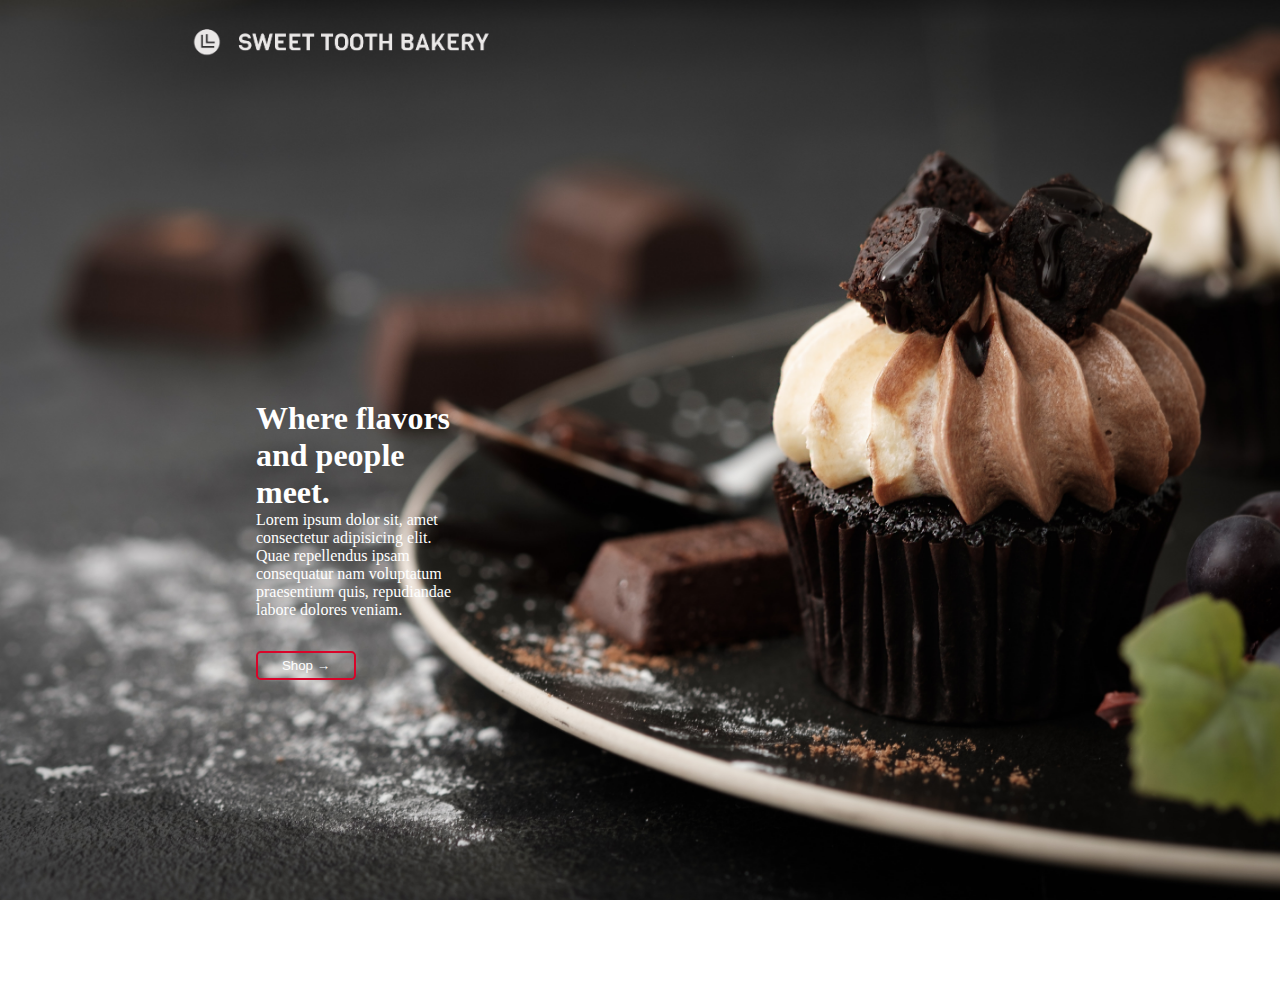
==== index.html @ 8efdd1a6 "init" ====
<!DOCTYPE html>
<html lang="en">
<head>
    <meta charset="UTF-8">
    <meta http-equiv="X-UA-Compatible" content="IE=edge">
    <meta name="viewport" content="width=device-width, initial-scale=1.0">
    <title>Sweet Tooth</title>
    <link href="https://cdn.jsdelivr.net/npm/bootstrap@5.0.1/dist/css/bootstrap.min.css" rel="stylesheet" integrity="sha384-+0n0xVW2eSR5OomGNYDnhzAbDsOXxcvSN1TPprVMTNDbiYZCxYbOOl7+AMvyTG2x" crossorigin="anonymous">
    <link rel="stylesheet" href="style.css">
</head>
<body>
    <div id="hero">
        <nav>
            <div>
                <img id="logo" src="images/logo.png" alt="">
            </div>
        </nav>
        <div id="hero-text">
            <div>
                <h1>Where flavors and people meet.</h1>
                Lorem ipsum dolor sit, amet consectetur adipisicing elit. Quae repellendus ipsam consequatur nam voluptatum praesentium quis, repudiandae labore dolores veniam.
                <button id="shop">Shop &#x02192</button>
            </div>
        </div>
    </div>
</body>
</html>
---- style.css ----
@import url('https://fonts.googleapis.com/css2?family=Poppins:wght@400;500;600;700;800&display=swap');
*{
    margin: 0;
    padding: 0;
    box-sizing: border-box;
}
#hero{
    height: 100vh;
    width: 100%;
    background-image: url("images/hero.jpg");/*Photo by Acharaporn Kamornboonyarush from Pexels*/
    background-size: cover;
}

nav{
    height: 10vh;
    display: flex;
    align-items: center;
}
nav div{
    width: 300px;
    margin-left: 15%;
}

img{
    width: 100%;
    height: 100%;
    object-fit: cover;
}
#shop{
    width: 100px;
    border-radius: .3rem;
    border: none;
    outline: none;
    padding: 5px 5px;
    border: 2px solid #d90429;
    color: #fff;
    background: transparent;
    margin-top: 2rem;
}

#shop:hover{
    background: #d90429; 
}

#hero-text{
    display: flex;
    height: 100%;
    justify-content: flex-start;
    align-items: center;
    color: #fff;
}

#hero-text div{
    width: 200px;
    margin-left: 20%;
}
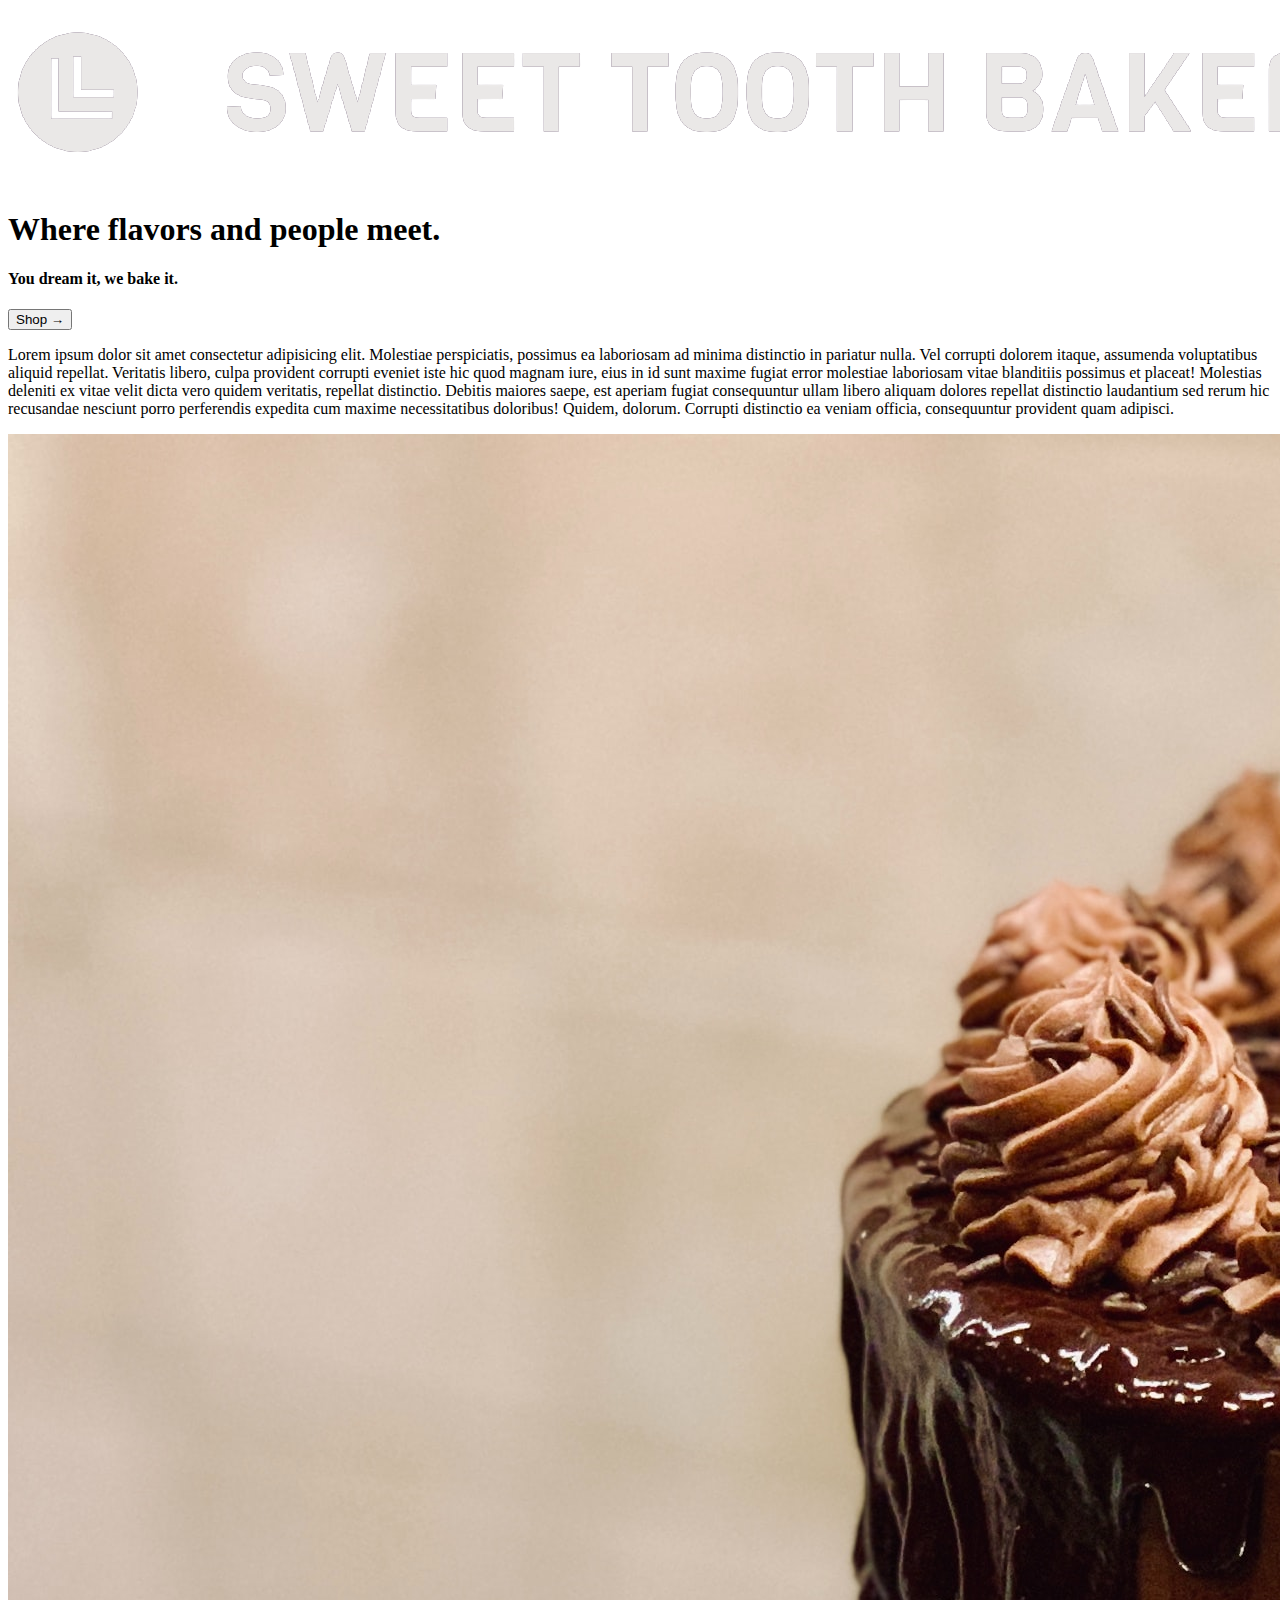
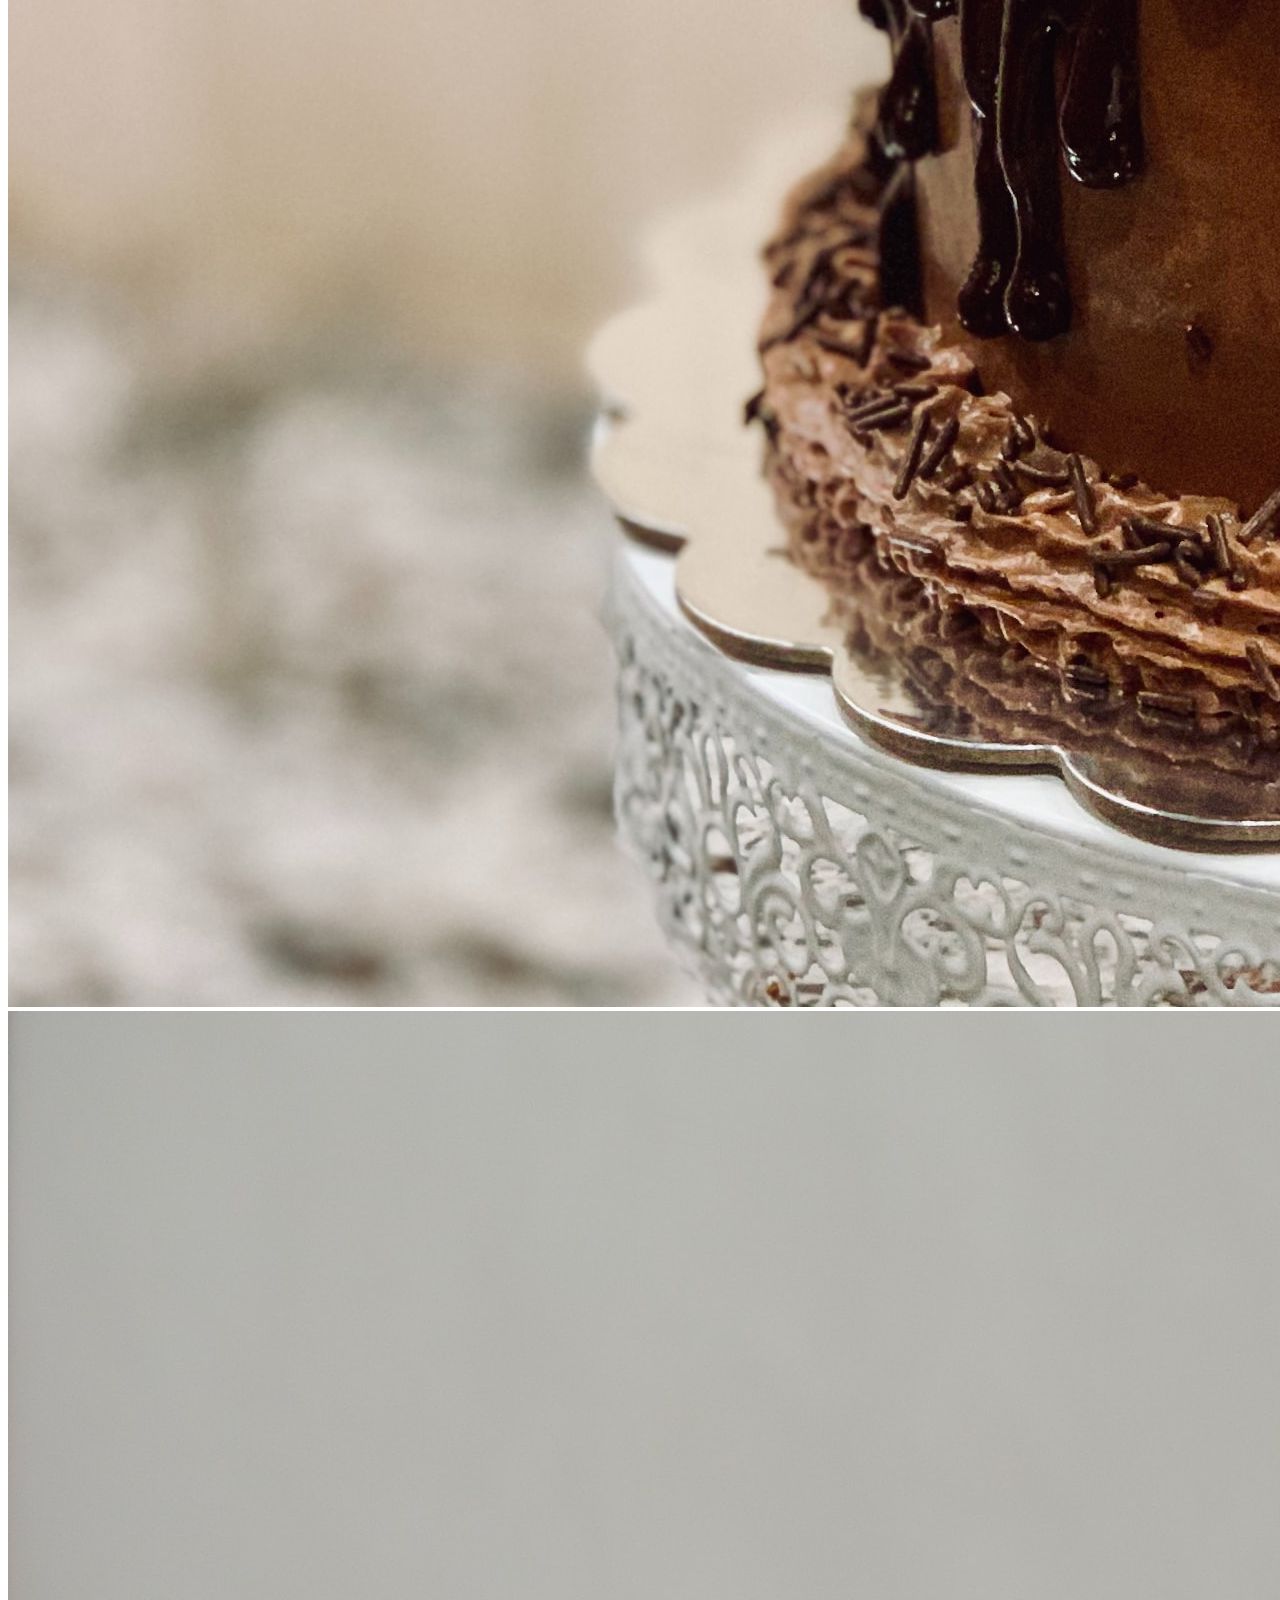
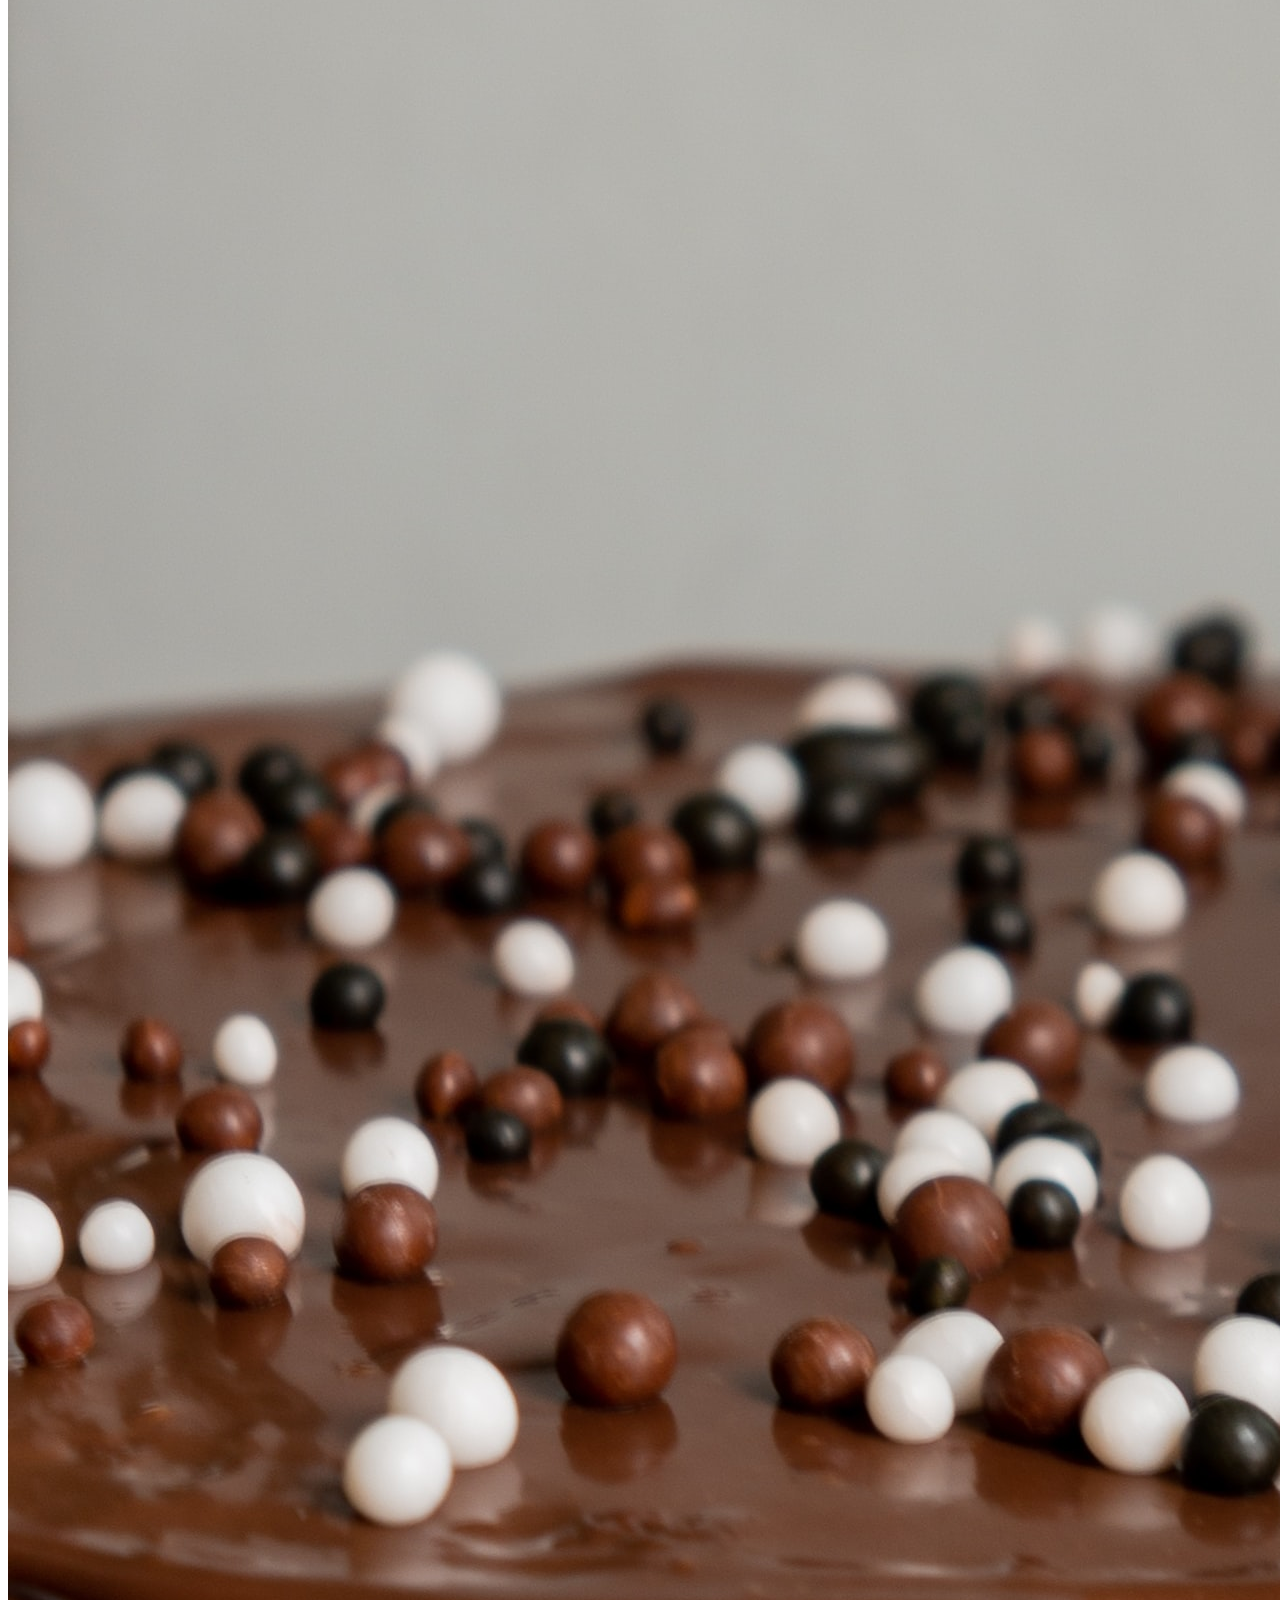
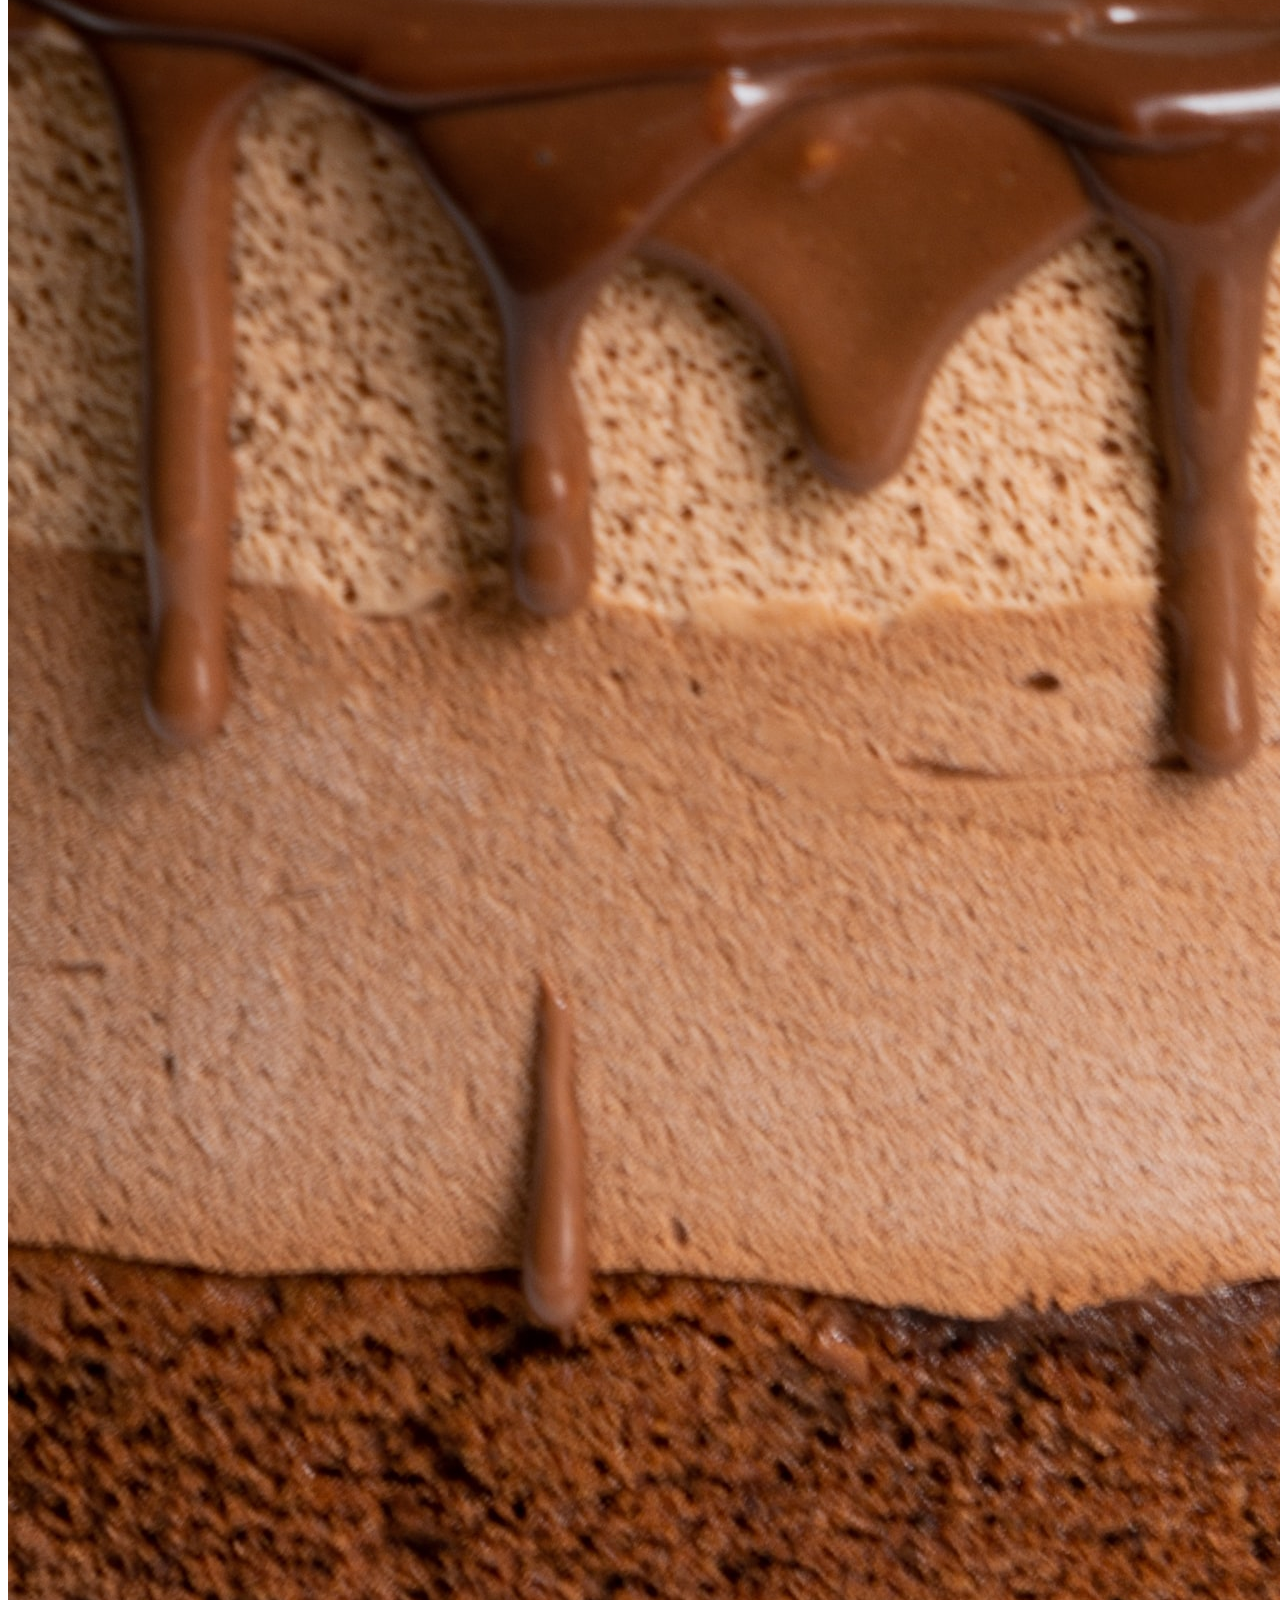
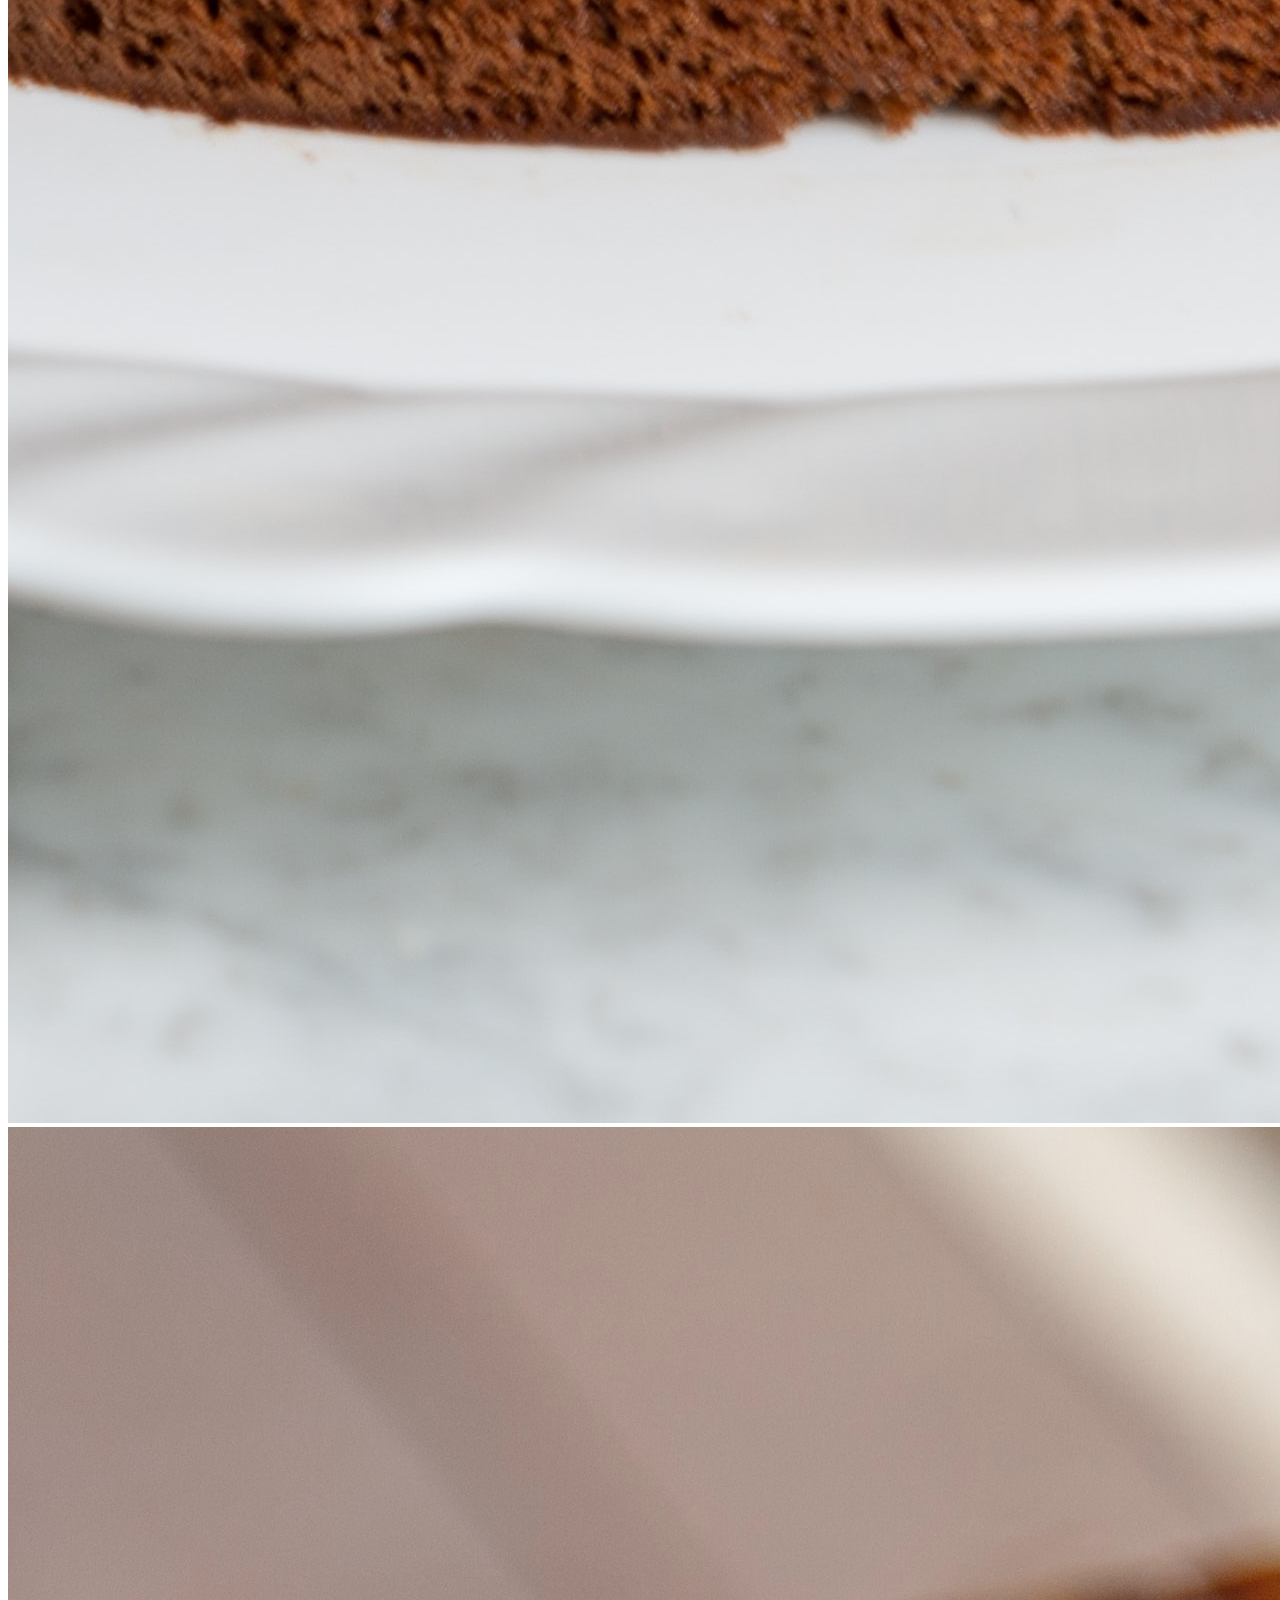
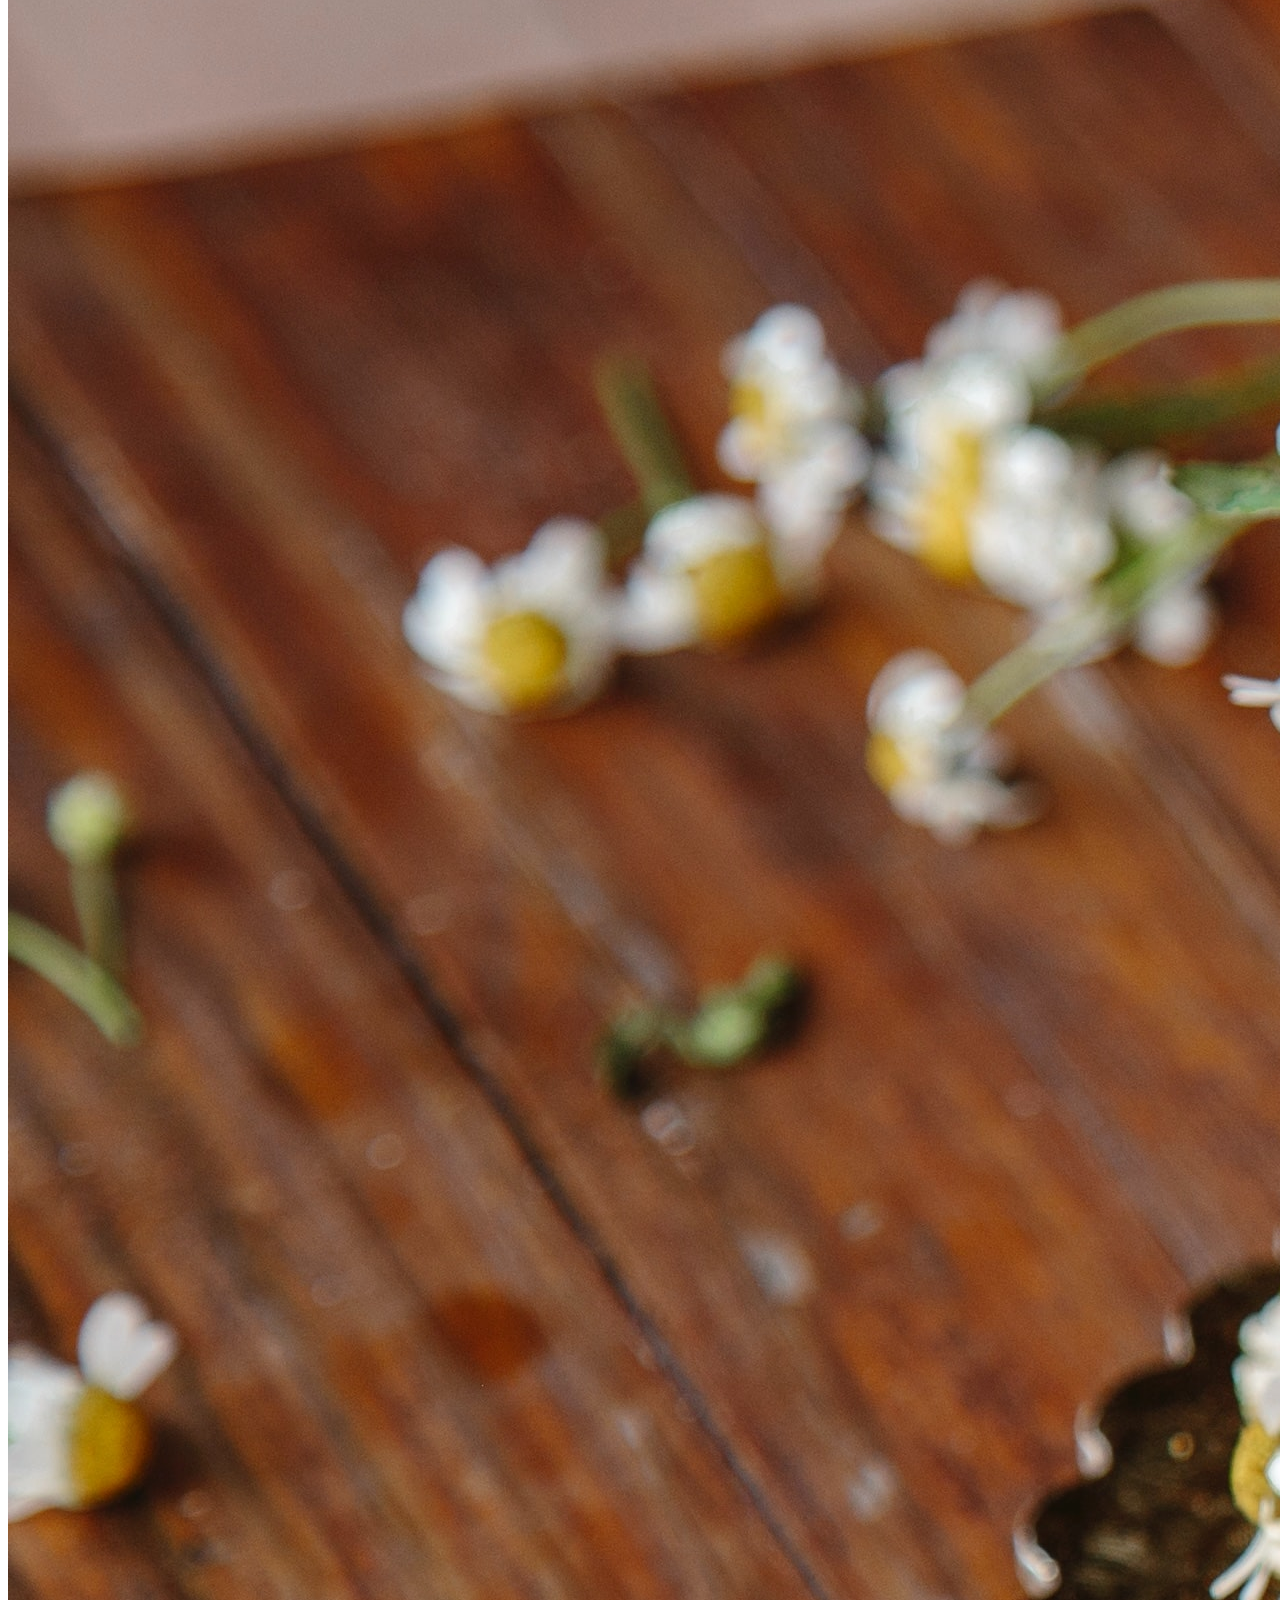
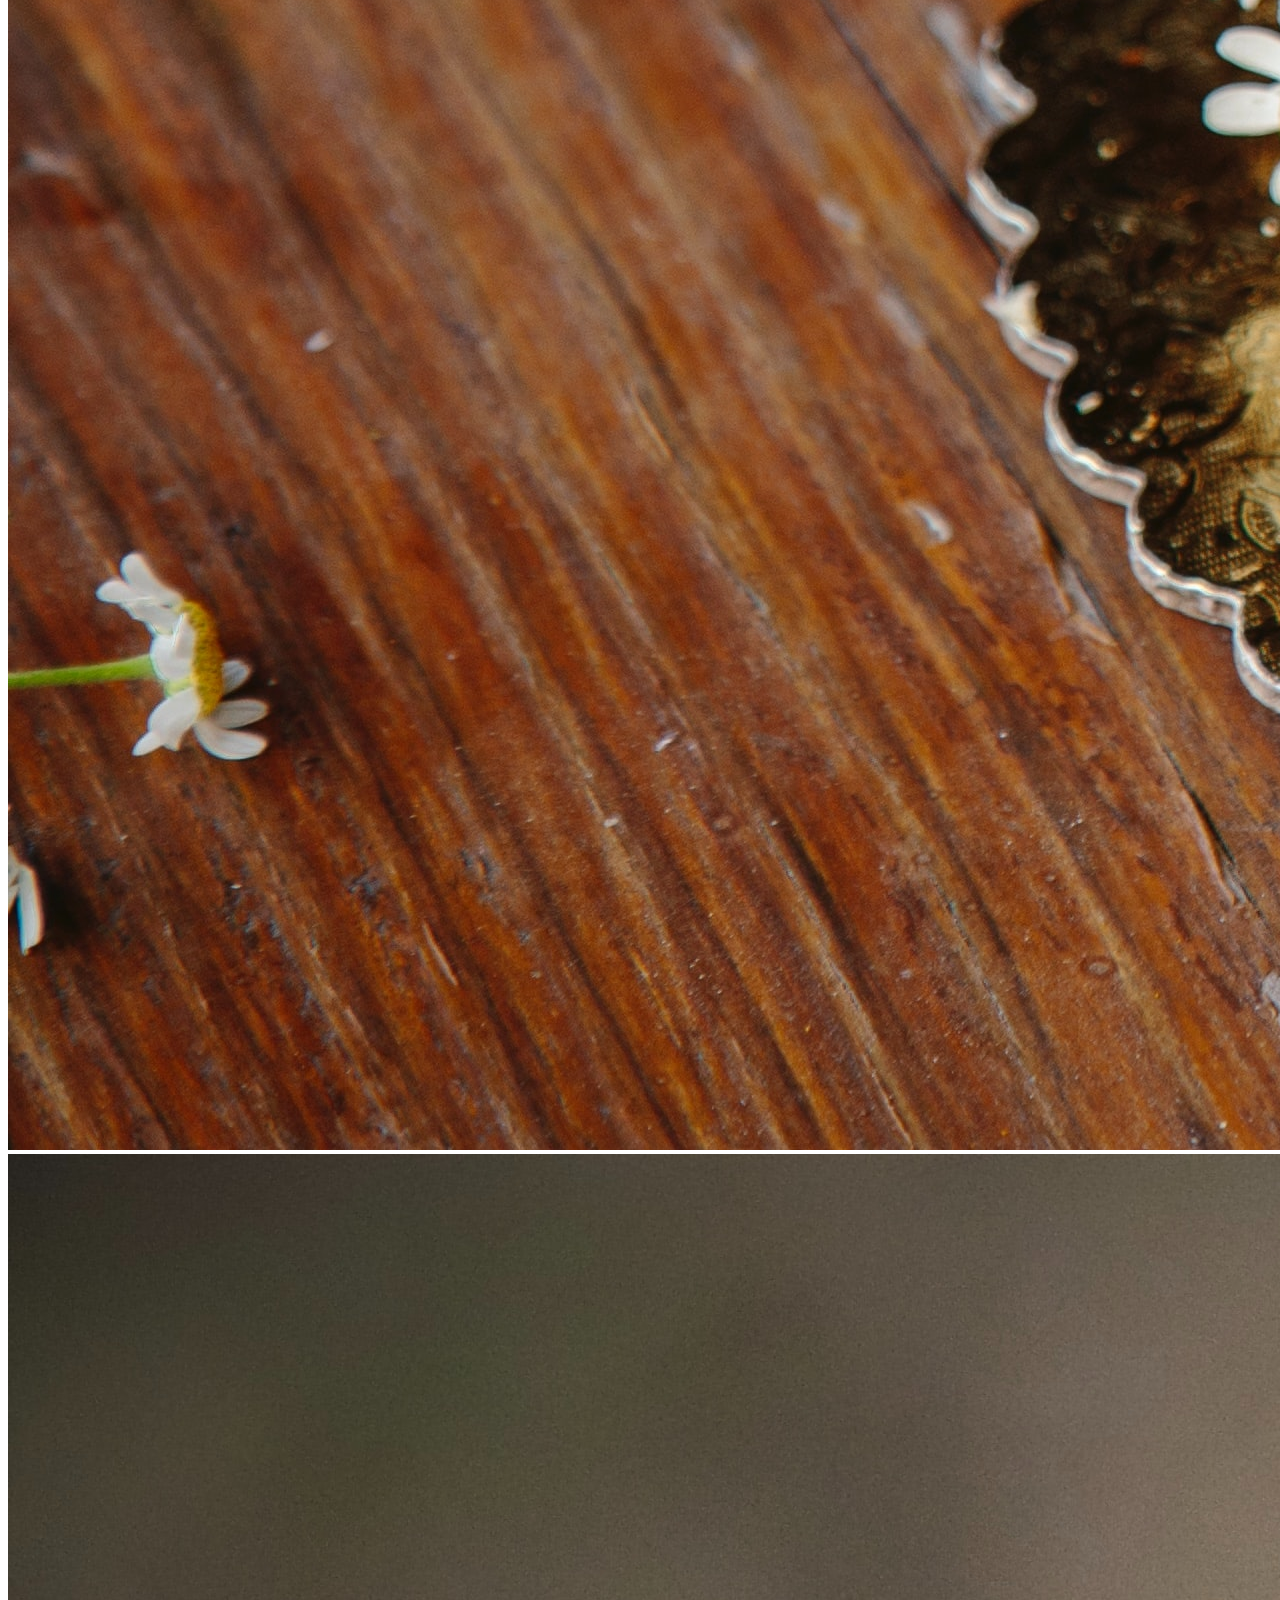
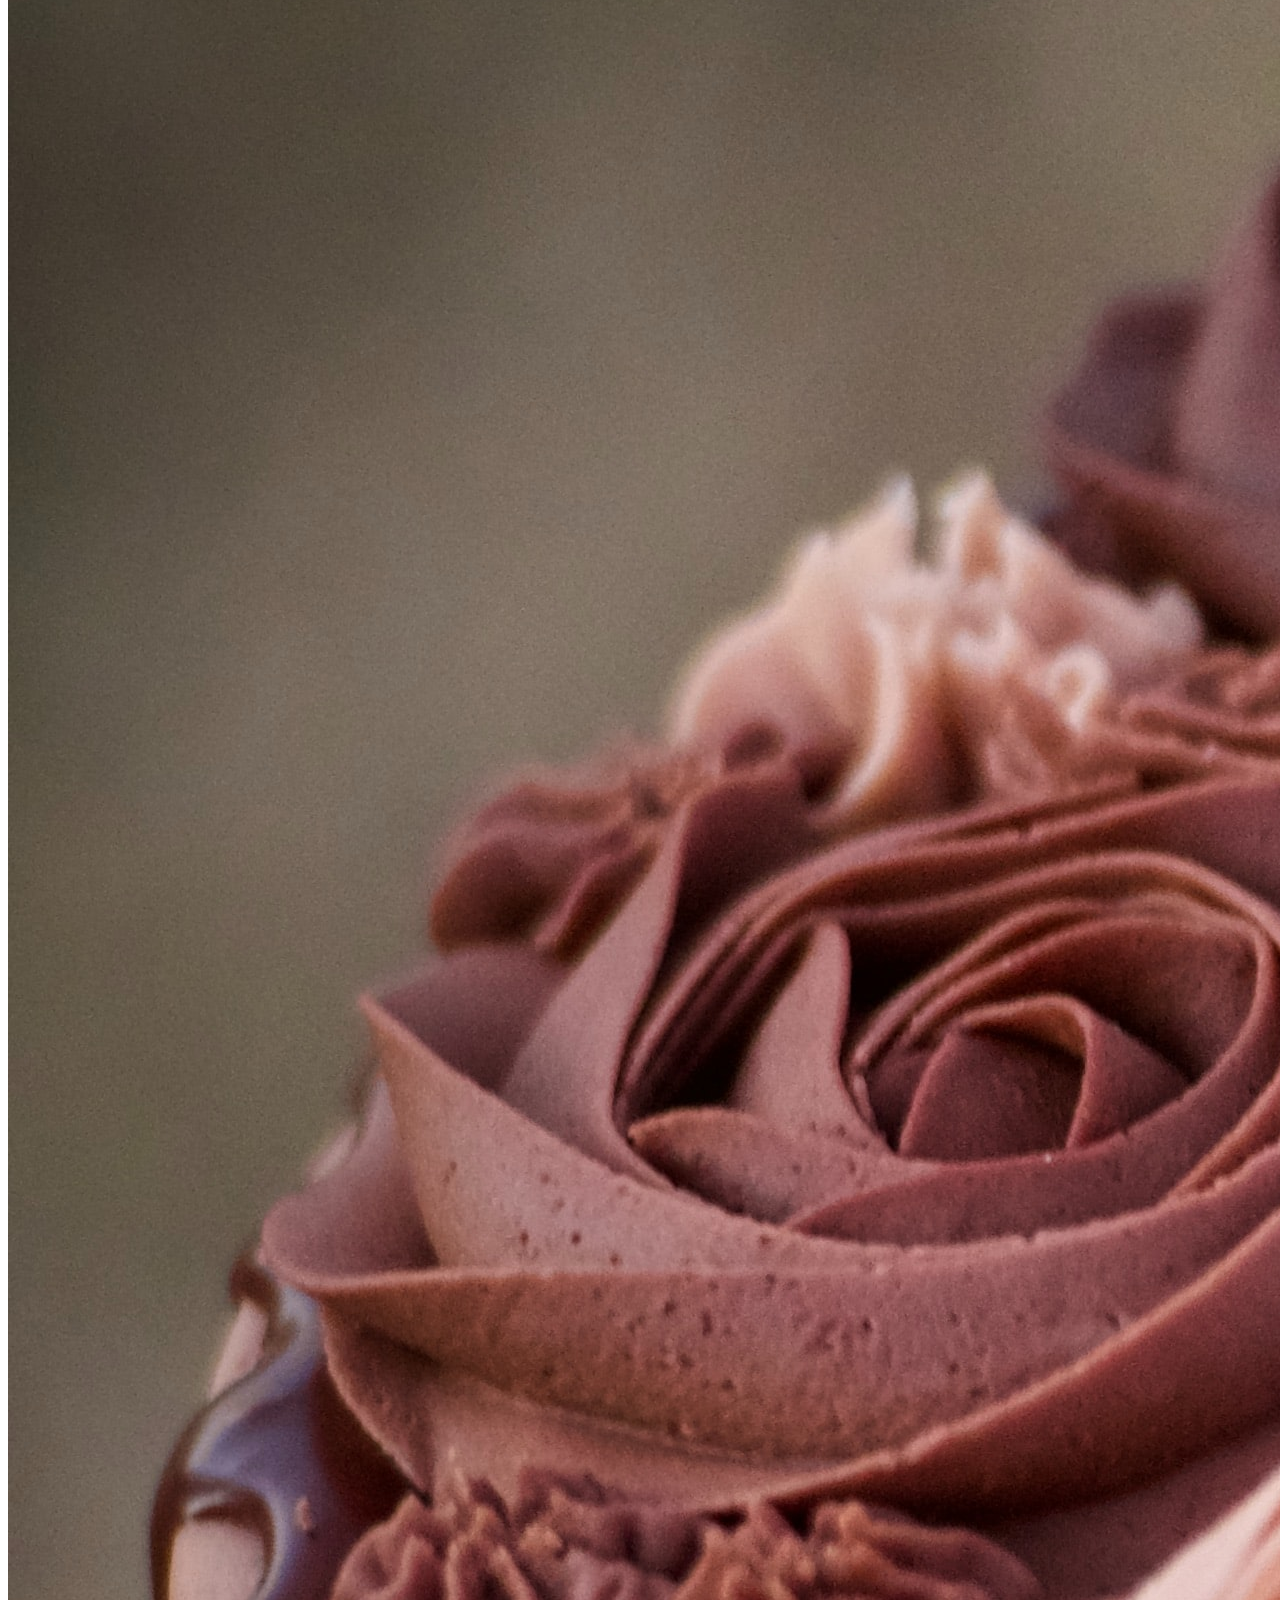
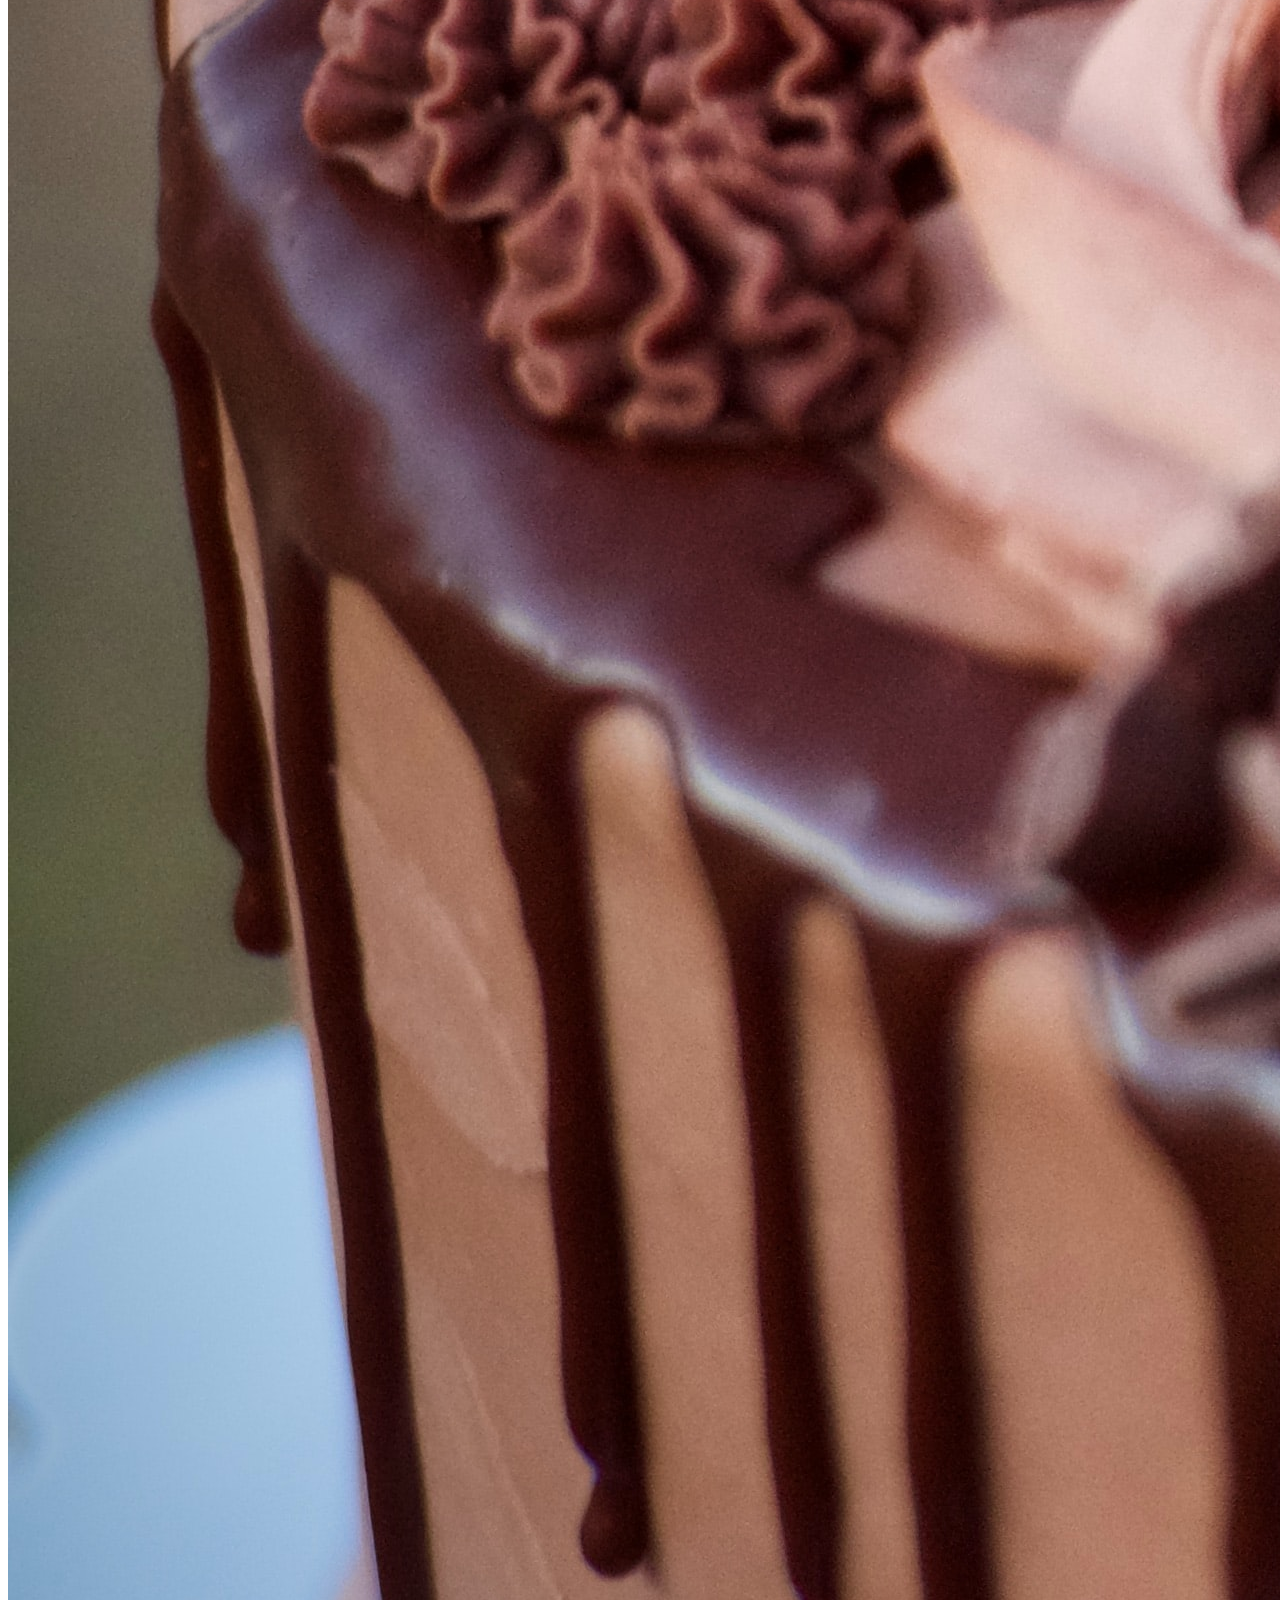
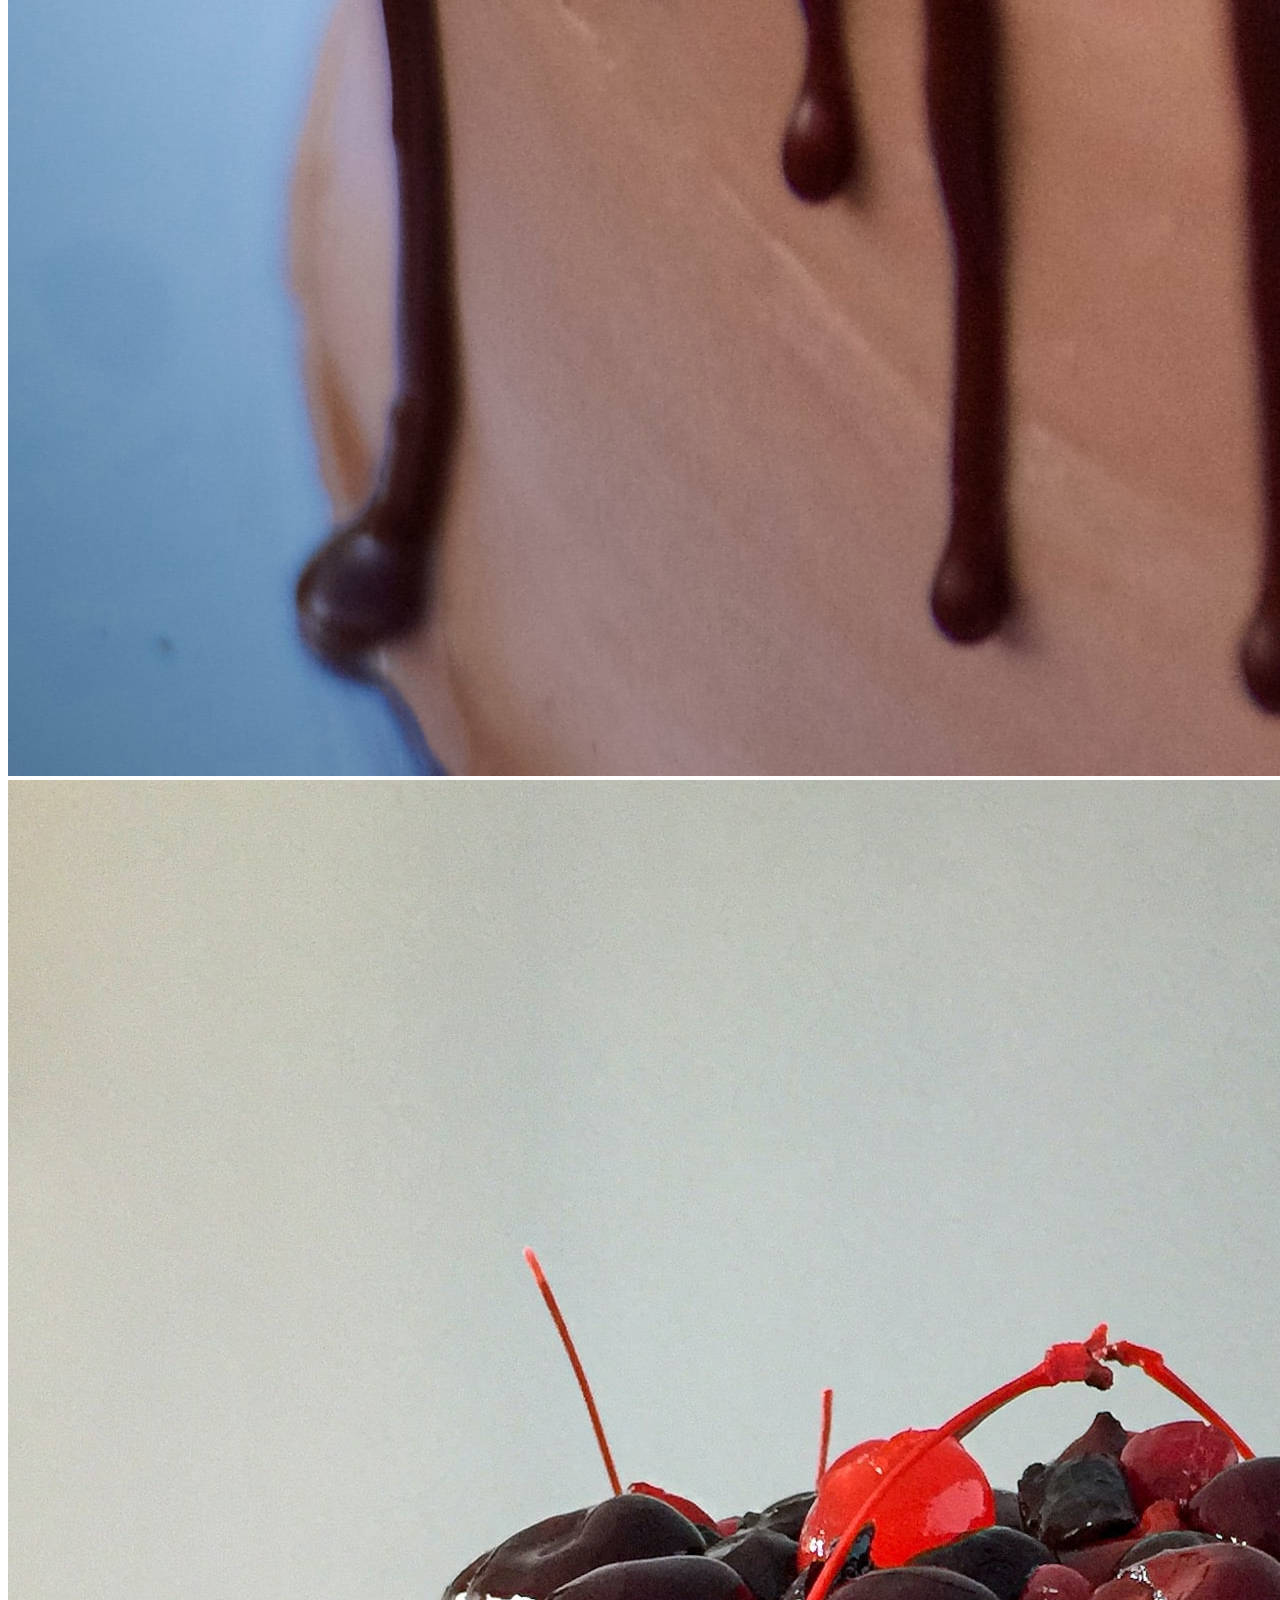
==== commit f6127402: "Included a sass foundation" ====
--- a/index.html
+++ b/index.html
@@ -5,11 +5,16 @@
     <meta http-equiv="X-UA-Compatible" content="IE=edge">
     <meta name="viewport" content="width=device-width, initial-scale=1.0">
     <title>Sweet Tooth</title>
-    <link href="https://cdn.jsdelivr.net/npm/bootstrap@5.0.1/dist/css/bootstrap.min.css" rel="stylesheet" integrity="sha384-+0n0xVW2eSR5OomGNYDnhzAbDsOXxcvSN1TPprVMTNDbiYZCxYbOOl7+AMvyTG2x" crossorigin="anonymous">
-    <link rel="stylesheet" href="style.css">
+    <!--Google Fonts-->
+    <link rel="preconnect" href="https://fonts.googleapis.com">
+    <link rel="preconnect" href="https://fonts.gstatic.com" crossorigin>
+    <link href="https://fonts.googleapis.com/css2?family=Poppins:wght@300;400;500;600;700&display=swap" rel="stylesheet">
+    <link rel="stylesheet" href="/dist/style.css">
+    <script src="/dist/script.js" defer></script>
 </head>
 <body>
-    <div id="hero">
+    <!--------------------HERO SECTION------------------------>
+    <section id="hero">
         <nav>
             <div>
                 <img id="logo" src="images/logo.png" alt="">
@@ -18,10 +23,30 @@
         <div id="hero-text">
             <div>
                 <h1>Where flavors and people meet.</h1>
-                Lorem ipsum dolor sit, amet consectetur adipisicing elit. Quae repellendus ipsam consequatur nam voluptatum praesentium quis, repudiandae labore dolores veniam.
+                <h4>You dream it, we bake it.</h3>
                 <button id="shop">Shop &#x02192</button>
             </div>
         </div>
-    </div>
+    </section>
+
+    <!---------------STORY----------->
+    <section>
+        <p>Lorem ipsum dolor sit amet consectetur adipisicing elit. Molestiae perspiciatis, possimus ea laboriosam ad minima distinctio in pariatur nulla. Vel corrupti dolorem itaque, assumenda voluptatibus aliquid repellat. Veritatis libero, culpa provident corrupti eveniet iste hic quod magnam iure, eius in id sunt maxime fugiat error molestiae laboriosam vitae blanditiis possimus et placeat! Molestias deleniti ex vitae velit dicta vero quidem veritatis, repellat distinctio. Debitis maiores saepe, est aperiam fugiat consequuntur ullam libero aliquam dolores repellat distinctio laudantium sed rerum hic recusandae nesciunt porro perferendis expedita cum maxime necessitatibus doloribus! Quidem, dolorum. Corrupti distinctio ea veniam officia, consequuntur provident quam adipisci.</p>
+    </section>
+
+    <!---------------------IMAGES AND VIDEOS------------------->
+
+    <section>
+        <div class="display">
+            <img class="horizontal" src="images/four.jpg" alt="">
+            <img class="vertical" src="images/kaouther-djouada-hcEDfkiVmMI-unsplash.jpg" alt="">
+            <img src="images/jasmine-bartel-8LtrMQfeDkQ-unsplash.jpg" alt="">
+            <img class="big"src="images/stephen-wheeler-LRIQuZyxKRM-unsplash.jpg" alt="">
+            <img src="images/two.jpg" alt="">
+            <img src="images/one.jpg" alt="">
+            <img src="images/sj-diUixdrqh0Q-unsplash.jpg" alt="">
+        </div>
+    </section>
+
 </body>
 </html>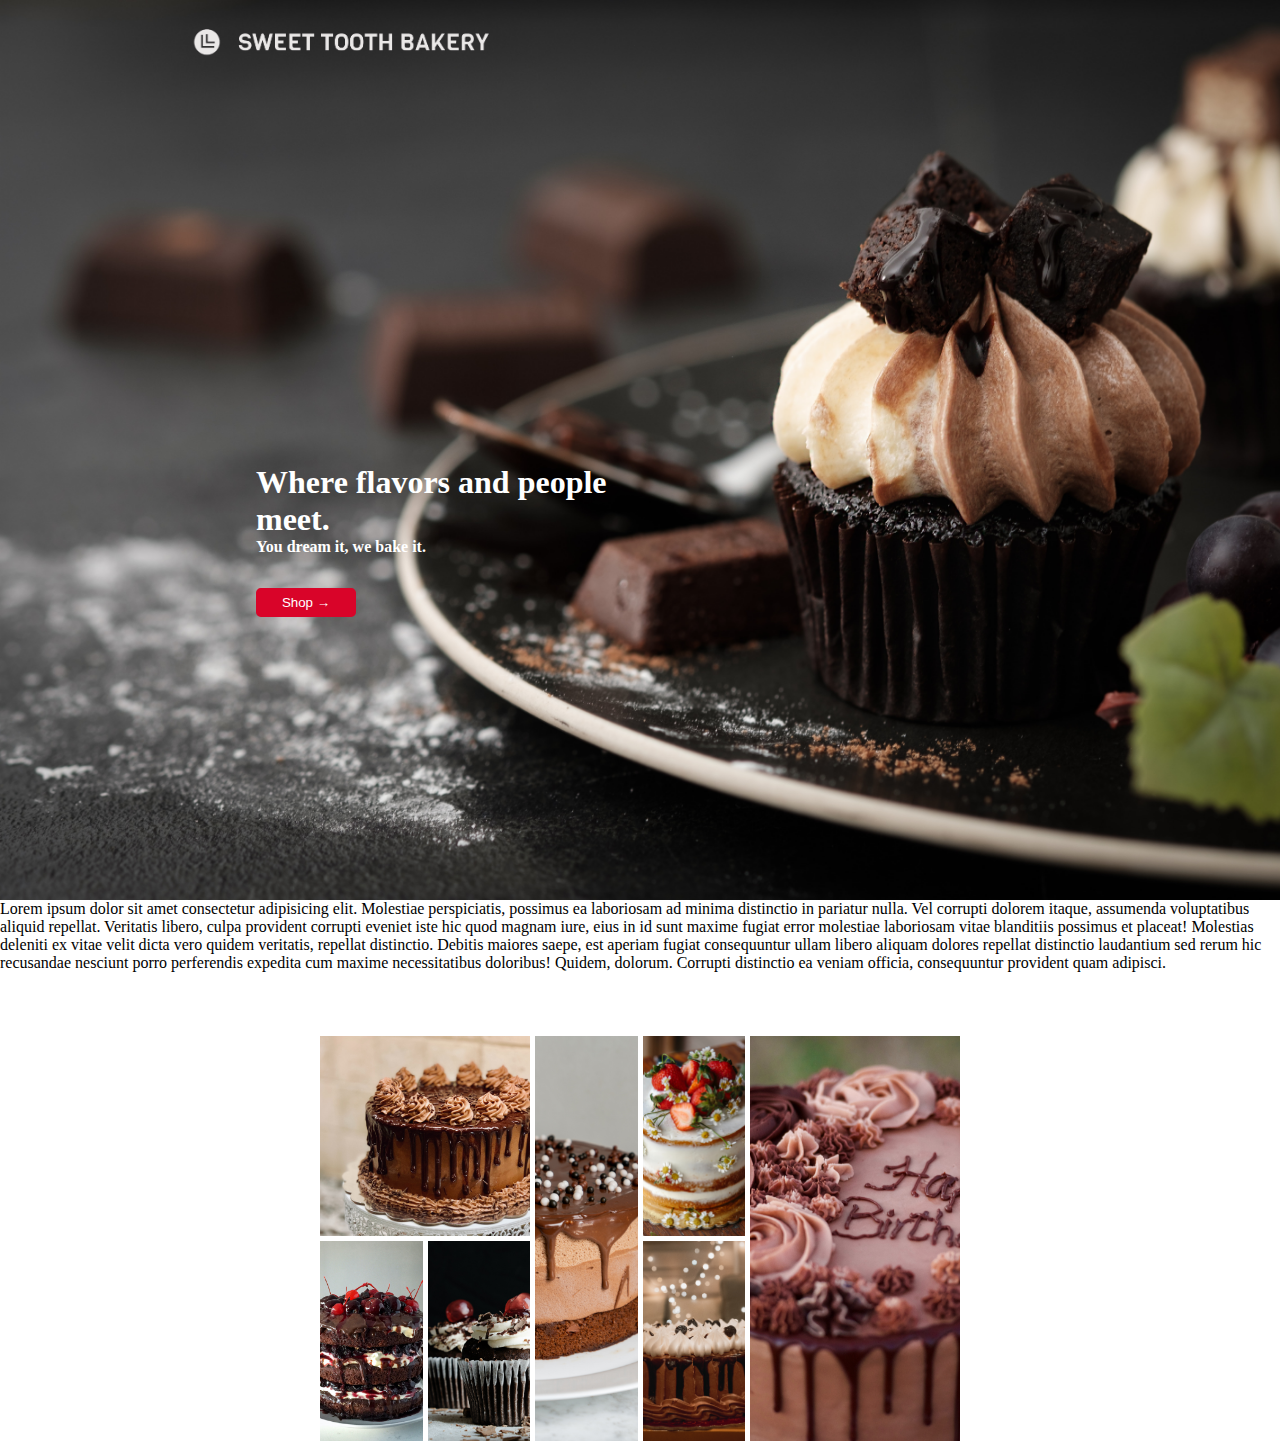
==== commit ac2e985f: "Update index.html" ====
--- a/index.html
+++ b/index.html
@@ -9,7 +9,7 @@
     <link rel="preconnect" href="https://fonts.googleapis.com">
     <link rel="preconnect" href="https://fonts.gstatic.com" crossorigin>
     <link href="https://fonts.googleapis.com/css2?family=Poppins:wght@300;400;500;600;700&display=swap" rel="stylesheet">
-    <link rel="stylesheet" href="/dist/style.css">
+    <link rel="stylesheet" href="style.css">
     <script src="/dist/script.js" defer></script>
 </head>
 <body>
--- a/style.css
+++ b/style.css
@@ -0,0 +1,78 @@
+@import url('https://fonts.googleapis.com/css2?family=Poppins:wght@400;500;600;700;800&display=swap');
+*{
+    margin: 0;
+    padding: 0;
+    box-sizing: border-box;
+}
+img{
+    width: 100%;
+    height: 100%;
+    object-fit: cover;
+}
+#hero{
+    height: 100vh;
+    width: 100%;
+    background-image: url("images/hero.jpg");/*Photo by Acharaporn Kamornboonyarush from Pexels*/
+    background-size: cover;
+}
+
+nav{
+    height: 10vh;
+    display: flex;
+    align-items: center;
+}
+nav div{
+    width: 300px;
+    margin-left: 15%;
+}
+
+
+#shop{
+    width: 100px;
+    border-radius: .3rem;
+    border: none;
+    outline: none;
+    padding: 5px 5px;
+    border: 2px solid #d90429;
+    color: #fff;
+    background: #d90429;
+    margin-top: 2rem;
+}
+
+
+
+#hero-text{
+    display: flex;
+    height: 100%;
+    justify-content: flex-start;
+    align-items: center;
+    color: #fff;
+}
+
+#hero-text div{
+    width: 30%;
+    margin-left: 20%;
+}
+
+.display{
+    margin: auto;
+    margin-top: 4rem;
+    width: 50%;
+    display: grid;
+    grid-template-columns: repeat(auto-fit, minmax(100px, 1fr)); /*define width*/
+    grid-auto-rows: 200px; /*define height*/
+    grid-auto-flow: dense;
+    gap: 5px;
+}
+
+.big{
+    grid-column: span 2;
+    grid-row: span 2;
+}
+.vertical{
+    grid-row: span 2;
+  }
+  
+  .horizontal{
+    grid-column: span 2;
+  }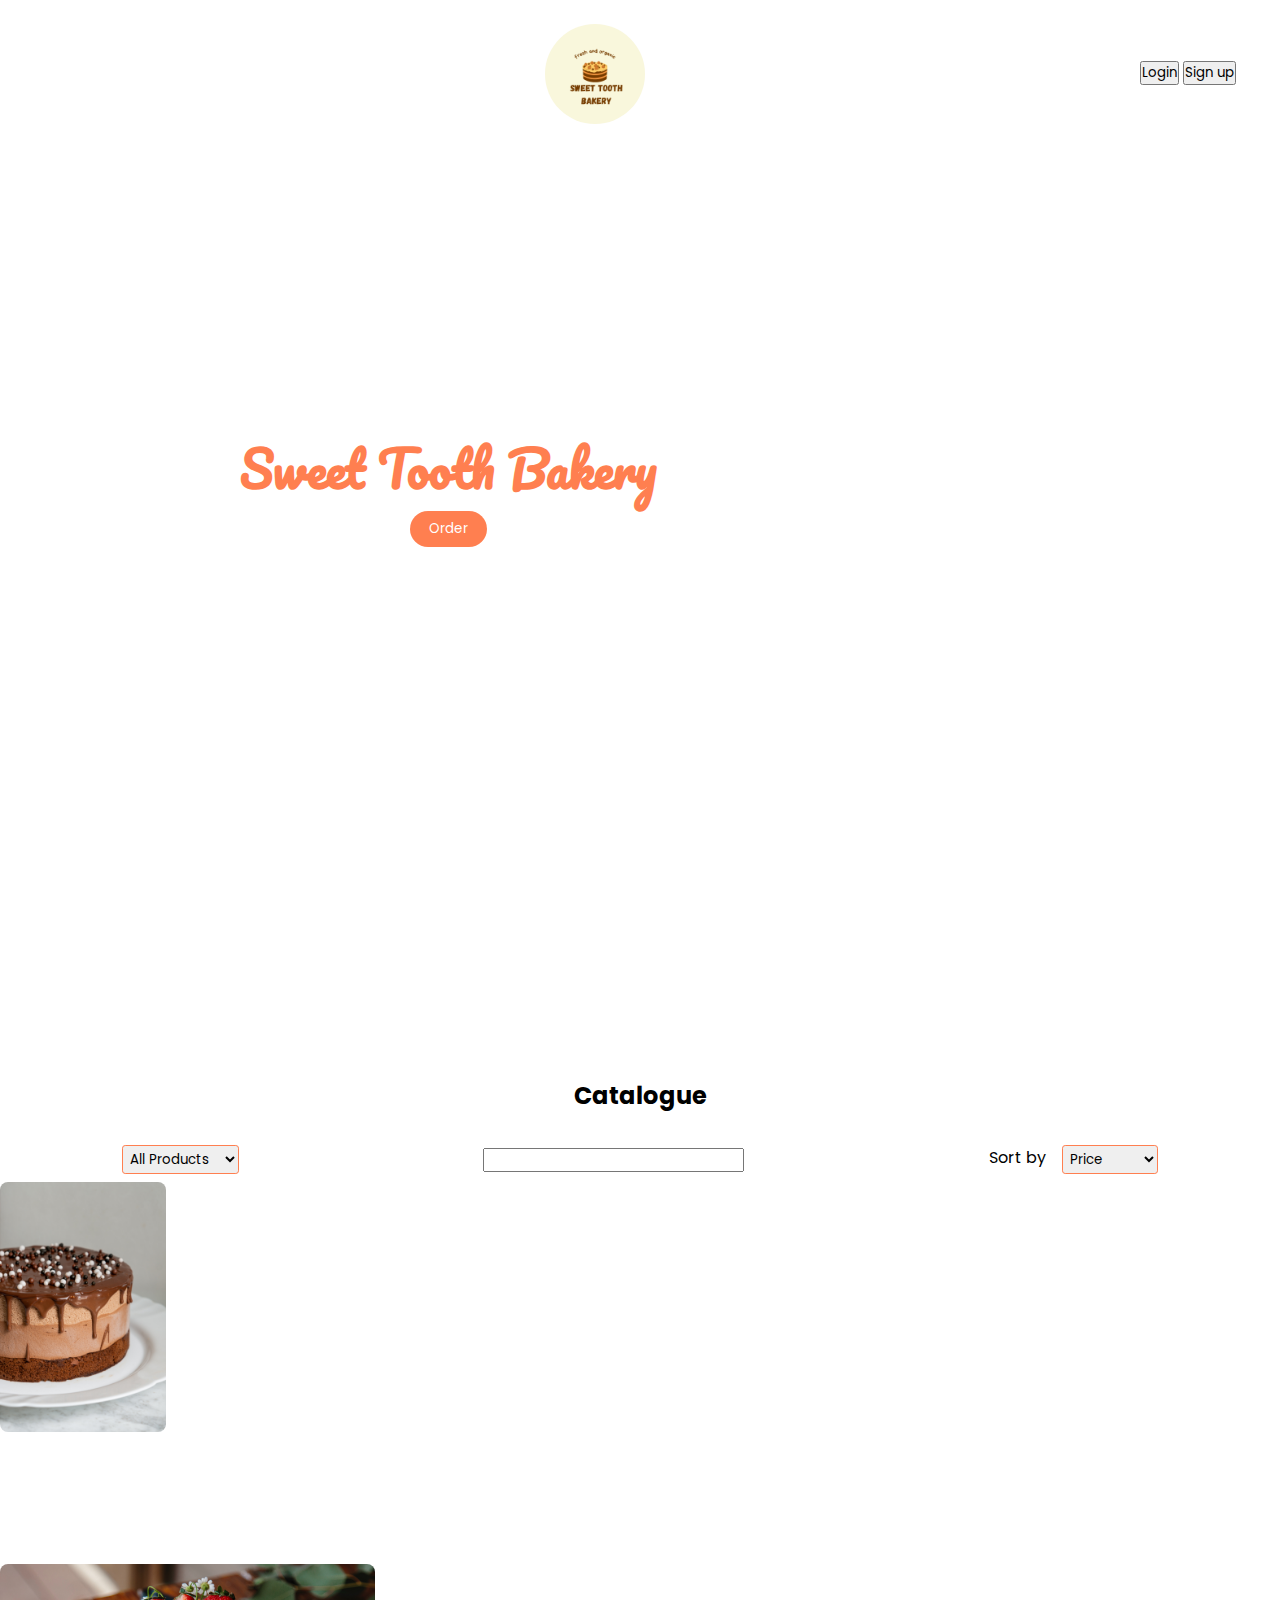
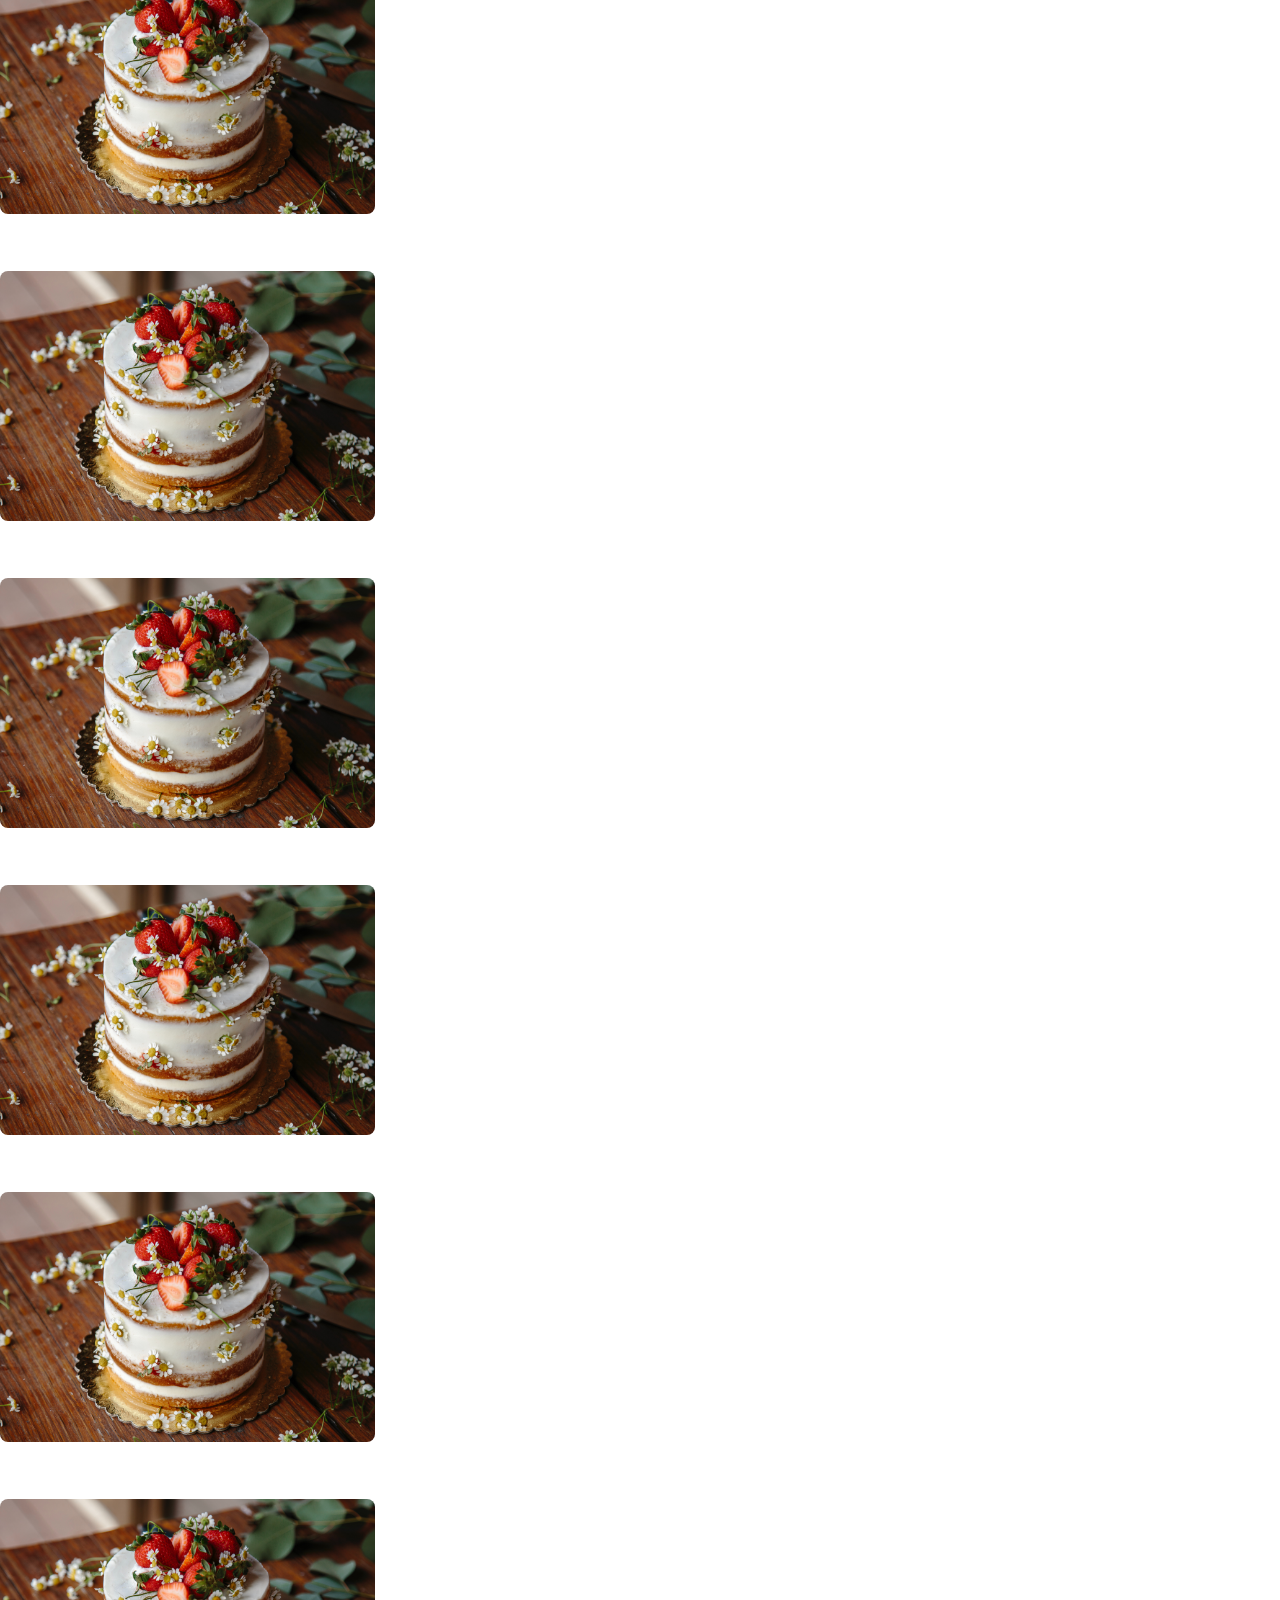
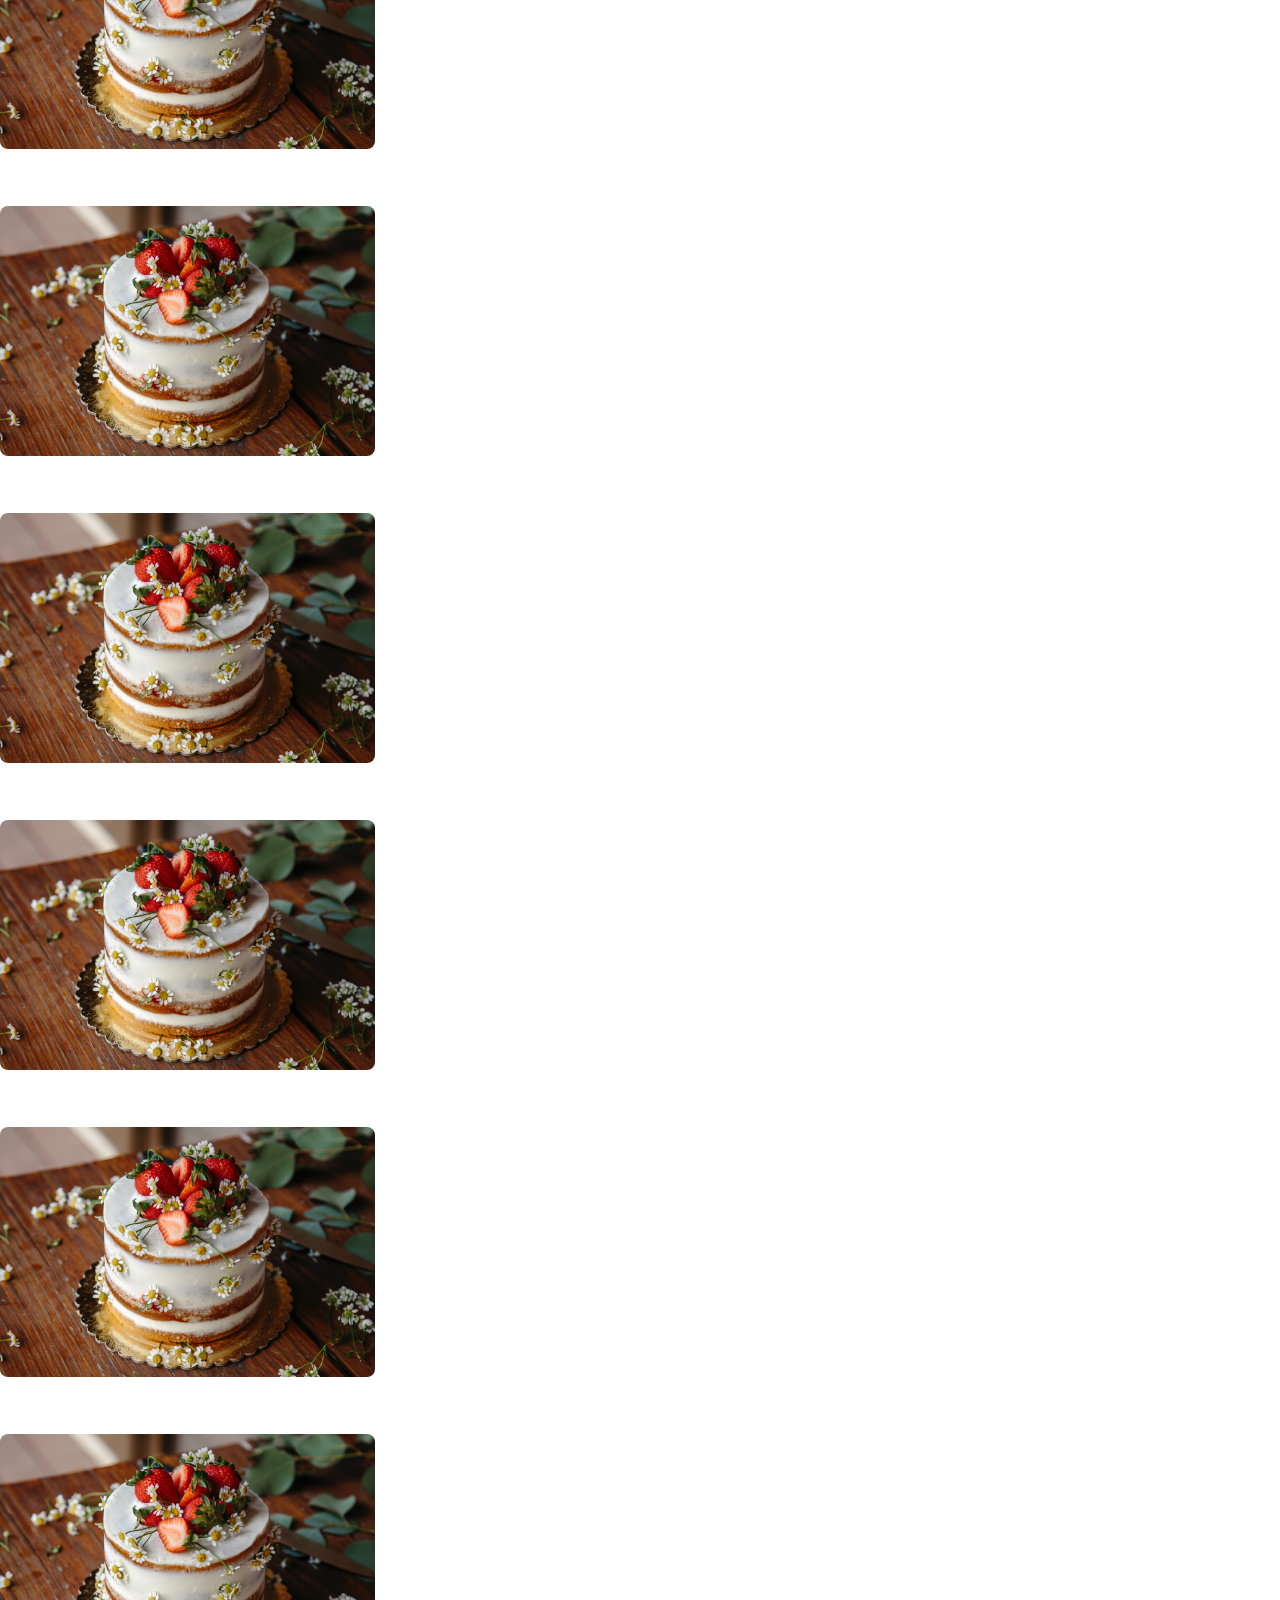
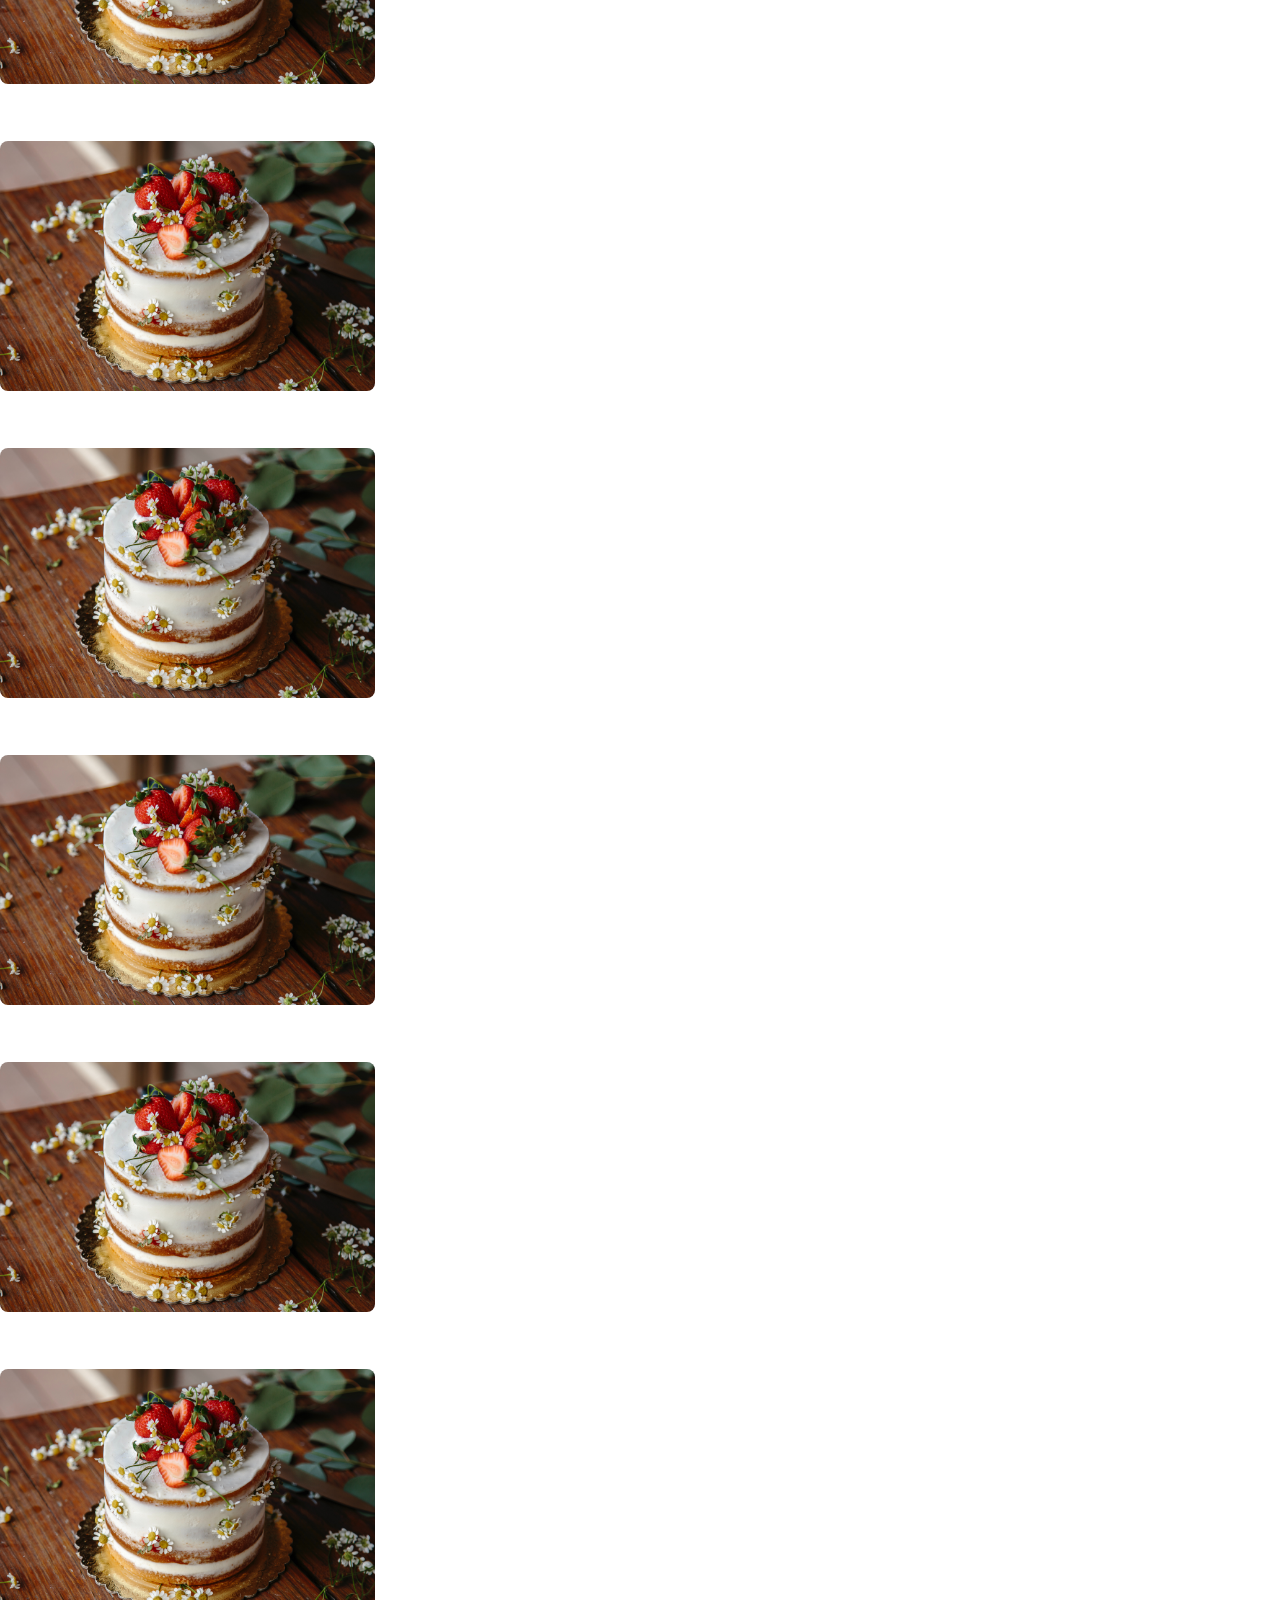
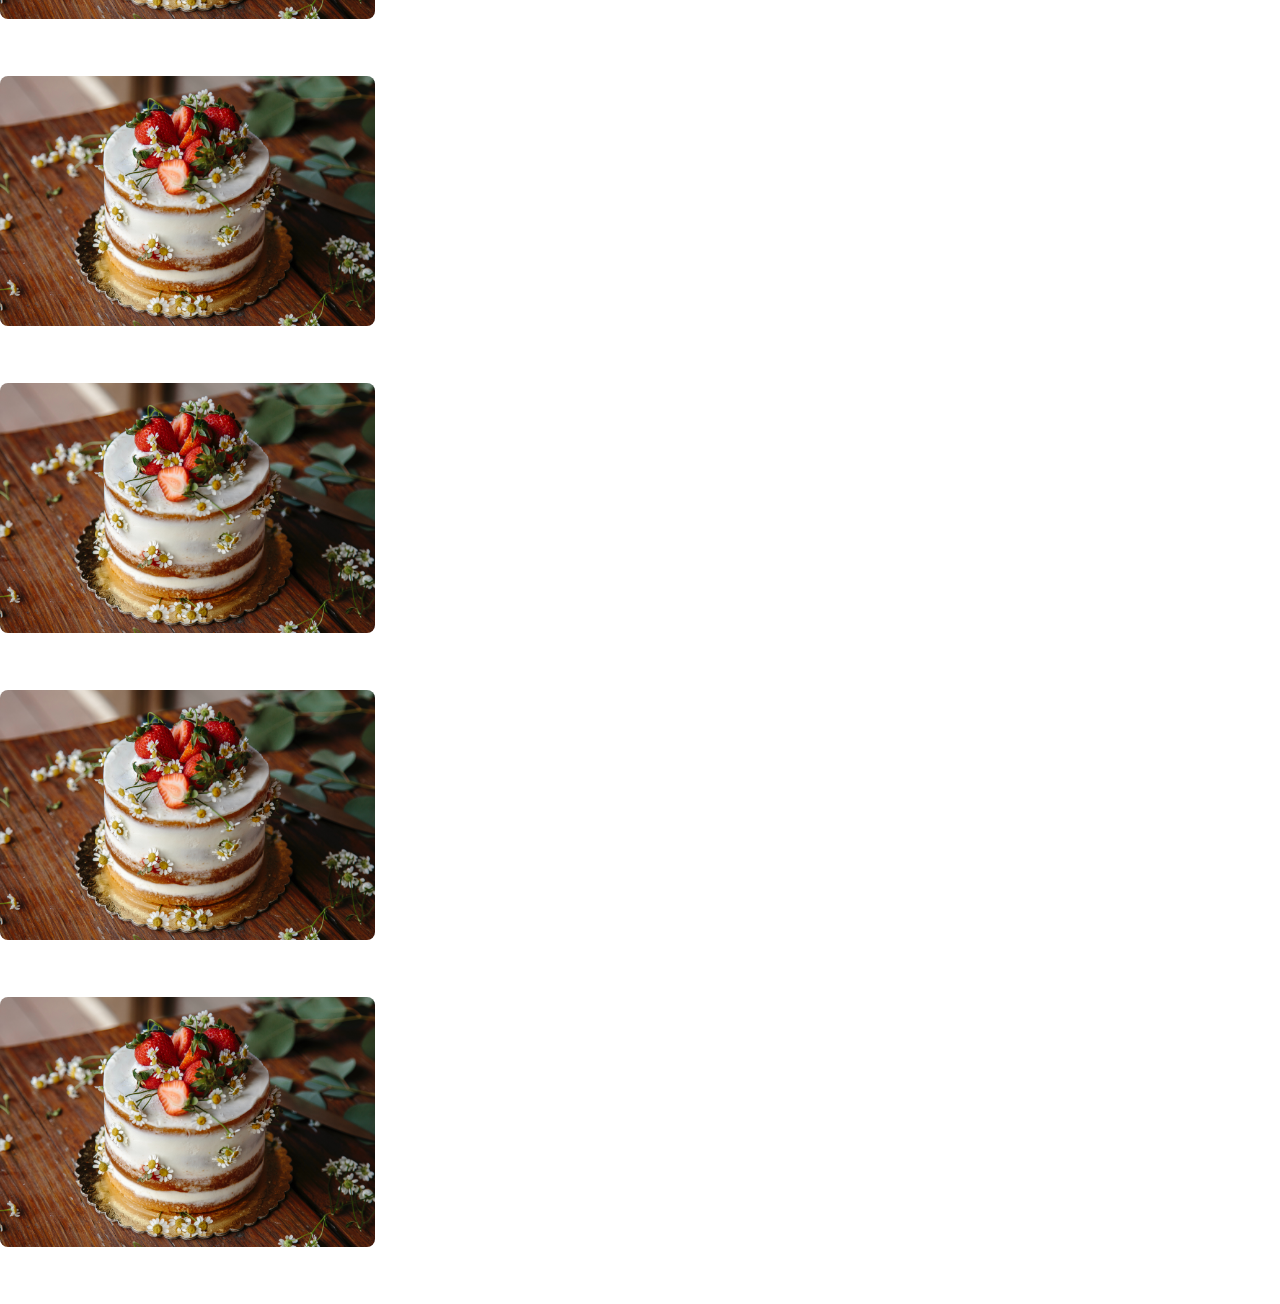
==== commit defae979: "Home page hero and products" ====
--- a/index.html
+++ b/index.html
@@ -9,44 +9,298 @@
     <link rel="preconnect" href="https://fonts.googleapis.com">
     <link rel="preconnect" href="https://fonts.gstatic.com" crossorigin>
     <link href="https://fonts.googleapis.com/css2?family=Poppins:wght@300;400;500;600;700&display=swap" rel="stylesheet">
-    <link rel="stylesheet" href="style.css">
+    <link rel="stylesheet" href="app/css/style.css">
     <script src="/dist/script.js" defer></script>
 </head>
 <body>
-    <!--------------------HERO SECTION------------------------>
-    <section id="hero">
+    <!----------------------NAV SECTION----------------------->
+    <section class="header">
         <nav>
+            <ul id="navigation">
+                
+                <li class="nav_link">Home</li>
+                <li class="nav_link">Catalogue</li>
+                <li class="nav_link">About</li>
+            </ul>
+            <span style="margin: auto;"><img src="images/logo.png" class="logo" alt=""></span>
             <div>
-                <img id="logo" src="images/logo.png" alt="">
+                <button>Login</button>
+                <button>Sign up</button>
+                <span><img src="images/shopping-cart.svg" alt="">
+                </span> 
             </div>
         </nav>
-        <div id="hero-text">
+        <!--------------------HERO SECTION------------------------>
+        <section id="hero">
+            
             <div>
-                <h1>Where flavors and people meet.</h1>
-                <h4>You dream it, we bake it.</h3>
-                <button id="shop">Shop &#x02192</button>
+                <h1 style="color: white;"> Welcome to </h1>
+               <h1> Sweet Tooth Bakery</h1>
+            <button><a href="">Order</a></button>
             </div>
+            
+        </section>
+    </section>
+    <!------------------------CATALOGUE SECTION------------------>
+    <section id="catalogue">
+        <h2>Catalogue</h2>
+        <div class="catalogue__header">
+            <select name="category" id="category__select">
+                <option value="All" selected>All Products</option>
+                <option value="Pound Cakes">Pound Cakes</option>
+                <option value="Cupcakes">Pound Cakes</option>
+                <option value="Sponge Cakes">Pound Cakes</option>
+                <option value="Cheese Cake">Pound Cakes</option>
+            </select>
+            <input type="search" name="catalogue" id="catalogue__search">
+            <div>
+                <p>Sort by</p>
+                <select name="sort" id="sort__select">
+                    <option value="price">Price</option>
+                    <option value="Cupcakes">Popularity</option>
+                </select>
+            </div>
+           
         </div>
+       
+        <section class="products-container">
+            <div class="products">
+                <a class="product" href="product.html">
+                    <div class="front">
+                        <img src="images/kaouther-djouada-hcEDfkiVmMI-unsplash.jpg" alt="Photo by Adam Stefanca on Unsplash">
+                        <h4>Ford Mustang</h4>
+                        <p>Ksh 1,300,000</p>
+                    </div>
+                    <div class="back">
+                        <p>1998</p>
+                        <p>1500CC</p>
+                        <p>Manual</p>
+                    </div>
+                    <div class="background"></div>
+                    
+                </a>
+                <a class="product" href="">
+                    <div class="front">
+                        <img src="images/jasmine-bartel-8LtrMQfeDkQ-unsplash.jpg">
+                        <h4>Simple Mocha</h4>    
+                    </div>
+                    <div class="back">
+                        <p>Kshs 1,600.00</p>
+                    </div>
+                    <div class="background"></div>
+                    
+                </a>
+                <a class="product" href="">
+                    <div class="front">
+                        <img src="images/jasmine-bartel-8LtrMQfeDkQ-unsplash.jpg">
+                        <h4>Simple Mocha</h4>    
+                    </div>
+                    <div class="back">
+                        <p>Kshs 1,600.00</p>
+                    </div>
+                    <div class="background"></div>
+                    
+                </a>
+                <a class="product" href="">
+                    <div class="front">
+                        <img src="images/jasmine-bartel-8LtrMQfeDkQ-unsplash.jpg">
+                        <h4>Simple Mocha</h4>    
+                    </div>
+                    <div class="back">
+                        <p>Kshs 1,600.00</p>
+                    </div>
+                    <div class="background"></div>
+                    
+                </a>
+                <a class="product" href="">
+                    <div class="front">
+                        <img src="images/jasmine-bartel-8LtrMQfeDkQ-unsplash.jpg">
+                        <h4>Simple Mocha</h4>    
+                    </div>
+                    <div class="back">
+                        <p>Kshs 1,600.00</p>
+                    </div>
+                    <div class="background"></div>
+                    
+                </a>
+                <a class="product" href="">
+                    <div class="front">
+                        <img src="images/jasmine-bartel-8LtrMQfeDkQ-unsplash.jpg">
+                        <h4>Simple Mocha</h4>    
+                    </div>
+                    <div class="back">
+                        <p>Kshs 1,600.00</p>
+                    </div>
+                    <div class="background"></div>
+                    
+                </a>
+                <a class="product" href="">
+                    <div class="front">
+                        <img src="images/jasmine-bartel-8LtrMQfeDkQ-unsplash.jpg">
+                        <h4>Simple Mocha</h4>    
+                    </div>
+                    <div class="back">
+                        <p>Kshs 1,600.00</p>
+                    </div>
+                    <div class="background"></div>
+                    
+                </a>
+                <a class="product" href="">
+                    <div class="front">
+                        <img src="images/jasmine-bartel-8LtrMQfeDkQ-unsplash.jpg">
+                        <h4>Simple Mocha</h4>    
+                    </div>
+                    <div class="back">
+                        <p>Kshs 1,600.00</p>
+                    </div>
+                    <div class="background"></div>
+                    
+                </a>
+                <a class="product" href="">
+                    <div class="front">
+                        <img src="images/jasmine-bartel-8LtrMQfeDkQ-unsplash.jpg">
+                        <h4>Simple Mocha</h4>    
+                    </div>
+                    <div class="back">
+                        <p>Kshs 1,600.00</p>
+                    </div>
+                    <div class="background"></div>
+                    
+                </a>
+                <a class="product" href="">
+                    <div class="front">
+                        <img src="images/jasmine-bartel-8LtrMQfeDkQ-unsplash.jpg">
+                        <h4>Simple Mocha</h4>    
+                    </div>
+                    <div class="back">
+                        <p>Kshs 1,600.00</p>
+                    </div>
+                    <div class="background"></div>
+                    
+                </a>
+                <a class="product" href="">
+                    <div class="front">
+                        <img src="images/jasmine-bartel-8LtrMQfeDkQ-unsplash.jpg">
+                        <h4>Simple Mocha</h4>    
+                    </div>
+                    <div class="back">
+                        <p>Kshs 1,600.00</p>
+                    </div>
+                    <div class="background"></div>
+                    
+                </a>
+                <a class="product" href="">
+                    <div class="front">
+                        <img src="images/jasmine-bartel-8LtrMQfeDkQ-unsplash.jpg">
+                        <h4>Simple Mocha</h4>    
+                    </div>
+                    <div class="back">
+                        <p>Kshs 1,600.00</p>
+                    </div>
+                    <div class="background"></div>
+                    
+                </a>
+                <a class="product" href="">
+                    <div class="front">
+                        <img src="images/jasmine-bartel-8LtrMQfeDkQ-unsplash.jpg">
+                        <h4>Simple Mocha</h4>    
+                    </div>
+                    <div class="back">
+                        <p>Kshs 1,600.00</p>
+                    </div>
+                    <div class="background"></div>
+                    
+                </a>
+                <a class="product" href="">
+                    <div class="front">
+                        <img src="images/jasmine-bartel-8LtrMQfeDkQ-unsplash.jpg">
+                        <h4>Simple Mocha</h4>    
+                    </div>
+                    <div class="back">
+                        <p>Kshs 1,600.00</p>
+                    </div>
+                    <div class="background"></div>
+                    
+                </a>
+                <a class="product" href="">
+                    <div class="front">
+                        <img src="images/jasmine-bartel-8LtrMQfeDkQ-unsplash.jpg">
+                        <h4>Simple Mocha</h4>    
+                    </div>
+                    <div class="back">
+                        <p>Kshs 1,600.00</p>
+                    </div>
+                    <div class="background"></div>
+                    
+                </a>
+                <a class="product" href="">
+                    <div class="front">
+                        <img src="images/jasmine-bartel-8LtrMQfeDkQ-unsplash.jpg">
+                        <h4>Simple Mocha</h4>    
+                    </div>
+                    <div class="back">
+                        <p>Kshs 1,600.00</p>
+                    </div>
+                    <div class="background"></div>
+                    
+                </a>
+                <a class="product" href="">
+                    <div class="front">
+                        <img src="images/jasmine-bartel-8LtrMQfeDkQ-unsplash.jpg">
+                        <h4>Simple Mocha</h4>    
+                    </div>
+                    <div class="back">
+                        <p>Kshs 1,600.00</p>
+                    </div>
+                    <div class="background"></div>
+                    
+                </a>
+                <a class="product" href="">
+                    <div class="front">
+                        <img src="images/jasmine-bartel-8LtrMQfeDkQ-unsplash.jpg">
+                        <h4>Simple Mocha</h4>    
+                    </div>
+                    <div class="back">
+                        <p>Kshs 1,600.00</p>
+                    </div>
+                    <div class="background"></div>
+                    
+                </a>
+                <a class="product" href="">
+                    <div class="front">
+                        <img src="images/jasmine-bartel-8LtrMQfeDkQ-unsplash.jpg">
+                        <h4>Simple Mocha</h4>    
+                    </div>
+                    <div class="back">
+                        <p>Kshs 1,600.00</p>
+                    </div>
+                    <div class="background"></div>
+                    
+                </a>
+                <a class="product" href="">
+                    <div class="front">
+                        <img src="images/jasmine-bartel-8LtrMQfeDkQ-unsplash.jpg">
+                        <h4>Simple Mocha</h4>    
+                    </div>
+                    <div class="back">
+                        <p>Kshs 1,600.00</p>
+                    </div>
+                    <div class="background"></div>
+                    
+                </a>
+                <a class="product" href="">
+                    <div class="front">
+                        <img src="images/jasmine-bartel-8LtrMQfeDkQ-unsplash.jpg">
+                        <h4>Simple Mocha</h4>    
+                    </div>
+                    <div class="back">
+                        <p>Kshs 1,600.00</p>
+                    </div>
+                    <div class="background"></div>
+                    
+                </a>
+            </div>
+        </section>
     </section>
-
-    <!---------------STORY----------->
-    <section>
-        <p>Lorem ipsum dolor sit amet consectetur adipisicing elit. Molestiae perspiciatis, possimus ea laboriosam ad minima distinctio in pariatur nulla. Vel corrupti dolorem itaque, assumenda voluptatibus aliquid repellat. Veritatis libero, culpa provident corrupti eveniet iste hic quod magnam iure, eius in id sunt maxime fugiat error molestiae laboriosam vitae blanditiis possimus et placeat! Molestias deleniti ex vitae velit dicta vero quidem veritatis, repellat distinctio. Debitis maiores saepe, est aperiam fugiat consequuntur ullam libero aliquam dolores repellat distinctio laudantium sed rerum hic recusandae nesciunt porro perferendis expedita cum maxime necessitatibus doloribus! Quidem, dolorum. Corrupti distinctio ea veniam officia, consequuntur provident quam adipisci.</p>
-    </section>
-
-    <!---------------------IMAGES AND VIDEOS------------------->
-
-    <section>
-        <div class="display">
-            <img class="horizontal" src="images/four.jpg" alt="">
-            <img class="vertical" src="images/kaouther-djouada-hcEDfkiVmMI-unsplash.jpg" alt="">
-            <img src="images/jasmine-bartel-8LtrMQfeDkQ-unsplash.jpg" alt="">
-            <img class="big"src="images/stephen-wheeler-LRIQuZyxKRM-unsplash.jpg" alt="">
-            <img src="images/two.jpg" alt="">
-            <img src="images/one.jpg" alt="">
-            <img src="images/sj-diUixdrqh0Q-unsplash.jpg" alt="">
-        </div>
-    </section>
-
 </body>
 </html>--- a/app/css/style.css
+++ b/app/css/style.css
@@ -0,0 +1,179 @@
+@import url("https://fonts.googleapis.com/css2?family=Pacifico&family=Poppins:wght@300;400;500;600;700&display=swap");
+a {
+  text-decoration: none;
+  color: #ffffff;
+}
+
+* {
+  margin: 0;
+  padding: 0;
+  -webkit-box-sizing: border-box;
+          box-sizing: border-box;
+  font-family: 'Poppins';
+}
+
+nav {
+  height: 10vh;
+  display: -webkit-box;
+  display: -ms-flexbox;
+  display: flex;
+  -webkit-box-align: center;
+      -ms-flex-align: center;
+          align-items: center;
+  color: #ffffff;
+}
+
+nav .logo {
+  border-radius: 50%;
+  height: 100px;
+  width: 100px;
+}
+
+nav div {
+  margin-left: auto;
+  padding: 1rem;
+}
+
+nav #navigation {
+  display: -webkit-box;
+  display: -ms-flexbox;
+  display: flex;
+  -webkit-box-pack: center;
+      -ms-flex-pack: center;
+          justify-content: center;
+  -webkit-box-align: center;
+      -ms-flex-align: center;
+          align-items: center;
+  padding: 1rem;
+}
+
+nav #navigation li {
+  list-style-type: none;
+  display: -webkit-box;
+  display: -ms-flexbox;
+  display: flex;
+  -webkit-box-pack: center;
+      -ms-flex-pack: center;
+          justify-content: center;
+  -webkit-box-align: center;
+      -ms-flex-align: center;
+          align-items: center;
+  color: #ffffff;
+  cursor: pointer;
+  padding: 1rem;
+}
+
+nav #navigation li span img {
+  height: 20px;
+  width: 20px;
+  border-radius: 0;
+}
+
+#hero {
+  height: 100vh;
+  width: 100%;
+  display: -webkit-box;
+  display: -ms-flexbox;
+  display: flex;
+  -webkit-box-orient: vertical;
+  -webkit-box-direction: normal;
+      -ms-flex-direction: column;
+          flex-direction: column;
+  -webkit-box-pack: center;
+      -ms-flex-pack: center;
+          justify-content: center;
+  -webkit-box-align: center;
+      -ms-flex-align: center;
+          align-items: center;
+}
+
+#hero img {
+  height: 20rem;
+  width: 20rem;
+}
+
+#hero h1 {
+  font-family: 'Pacifico', sans-serif;
+  color: coral;
+  font-size: 3rem;
+}
+
+#hero p {
+  font-size: 3rem;
+}
+
+#hero button {
+  border-radius: 3rem;
+  color: #ffffff;
+  background-color: coral;
+  border: none;
+  outline: none;
+  padding: .5rem 1.2rem;
+}
+
+#hero div {
+  margin-right: auto;
+  margin-left: 15rem;
+  margin-bottom: 15rem;
+  text-align: center;
+}
+
+.header {
+  background-image: url("https://images.unsplash.com/photo-1581022295432-7fabcc628434?ixid=MnwxMjA3fDB8MHxwaG90by1wYWdlfHx8fGVufDB8fHx8&ixlib=rb-1.2.1&auto=format&fit=crop&w=1500&q=80");
+  background-size: cover;
+  background-position: center;
+  background-repeat: no-repeat;
+  padding-top: 1.5rem;
+}
+
+#catalogue {
+  margin-top: 4rem;
+  /*media query for animation ---- if the device does not have a mouse*/
+}
+
+#catalogue hr {
+  color: coral;
+}
+
+#catalogue h2 {
+  text-align: center;
+  margin-bottom: 1.5rem;
+}
+
+#catalogue .catalogue__header {
+  height: 5vh;
+  display: -webkit-box;
+  display: -ms-flexbox;
+  display: flex;
+  -webkit-box-pack: center;
+      -ms-flex-pack: center;
+          justify-content: center;
+  -webkit-box-align: center;
+      -ms-flex-align: center;
+          align-items: center;
+  -ms-flex-pack: distribute;
+      justify-content: space-around;
+}
+
+#catalogue .catalogue__header select {
+  border: 1px solid coral;
+  border-radius: .2rem;
+  padding: .2rem;
+}
+
+#catalogue .catalogue__header div {
+  display: -webkit-box;
+  display: -ms-flexbox;
+  display: flex;
+}
+
+#catalogue .catalogue__header div :first-child {
+  margin-right: 1rem;
+}
+
+#catalogue img {
+  max-width: 100%;
+  border-radius: .5em;
+  max-height: 250px;
+}
+/*# sourceMappingURL=style.css.map */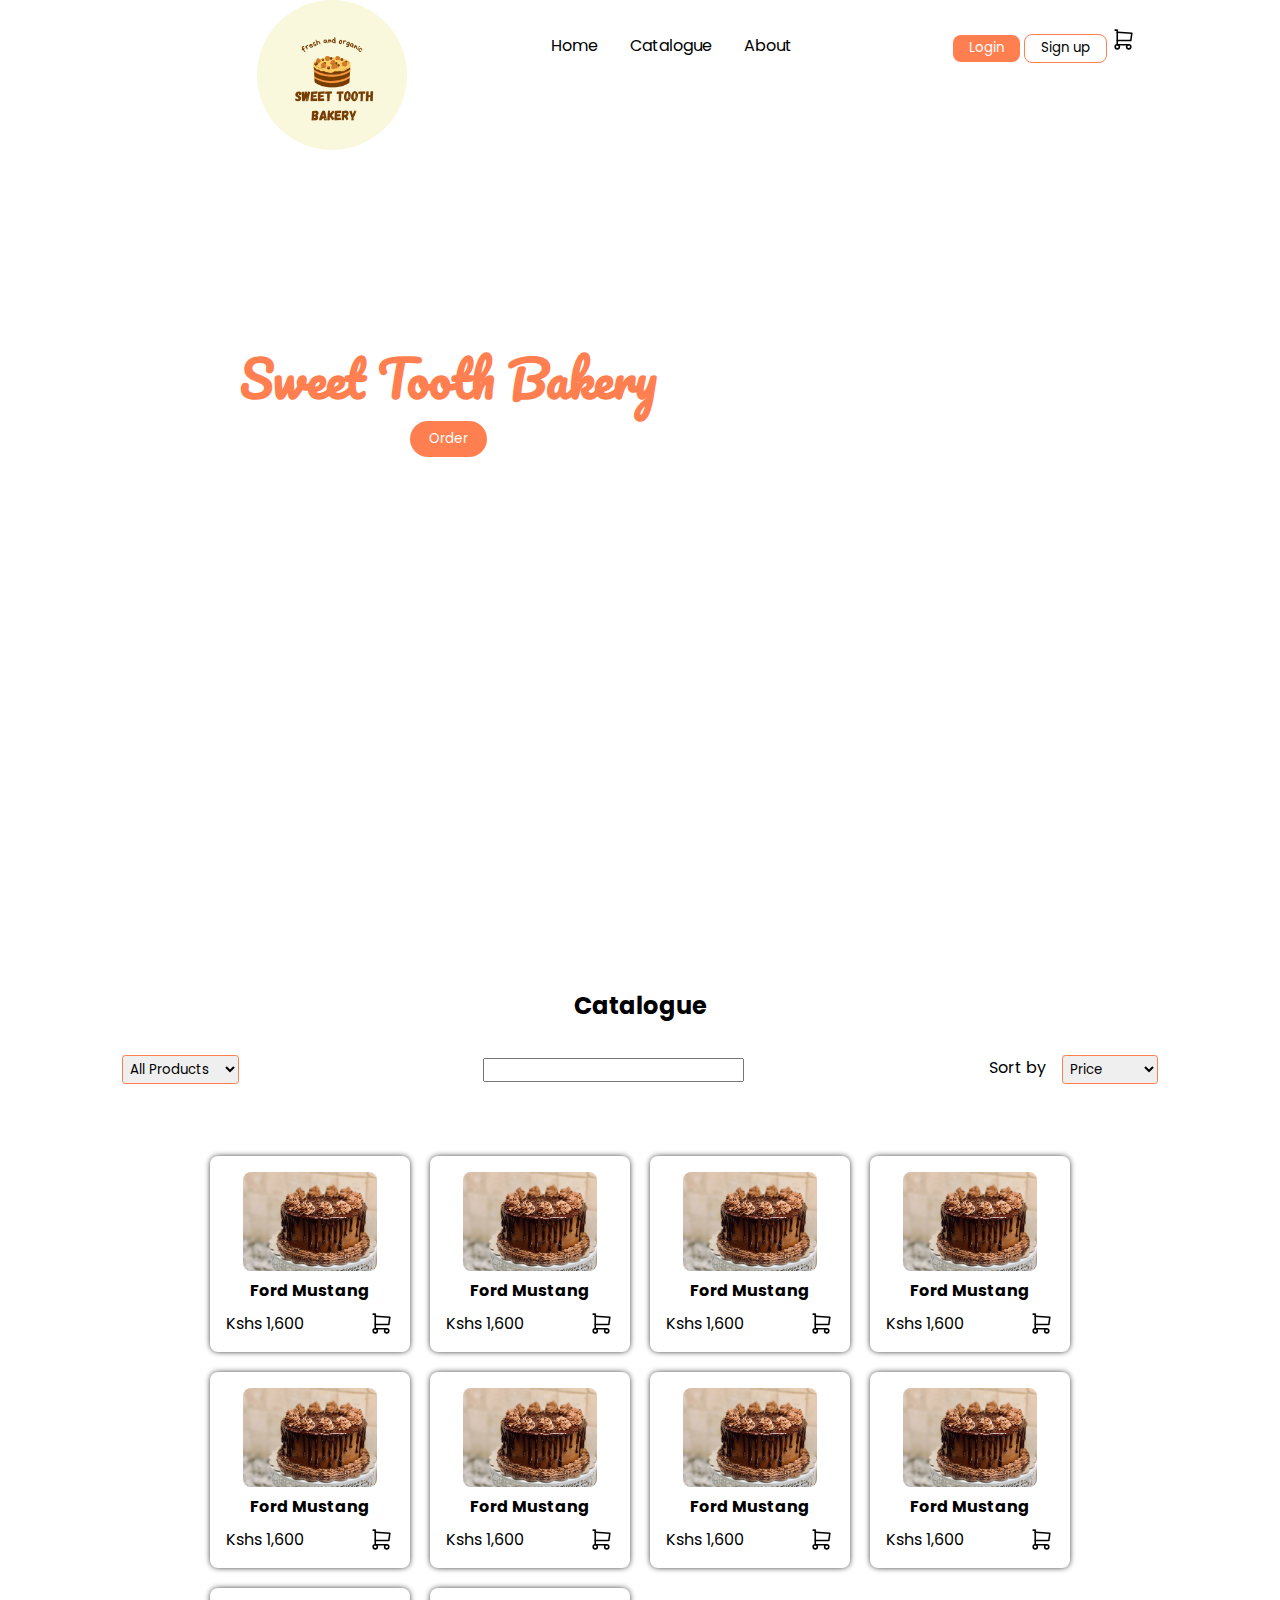
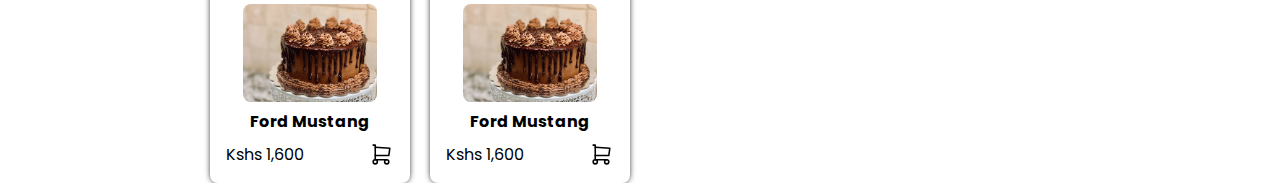
==== commit 26b6ad67: "products div" ====
--- a/index.html
+++ b/index.html
@@ -16,17 +16,25 @@
     <!----------------------NAV SECTION----------------------->
     <section class="header">
         <nav>
+            <span style="margin: auto;"><img src="images/logo.png" class="logo" alt=""></span>
             <ul id="navigation">
                 
                 <li class="nav_link">Home</li>
                 <li class="nav_link">Catalogue</li>
                 <li class="nav_link">About</li>
             </ul>
-            <span style="margin: auto;"><img src="images/logo.png" class="logo" alt=""></span>
+            
             <div>
                 <button>Login</button>
                 <button>Sign up</button>
-                <span><img src="images/shopping-cart.svg" alt="">
+                <span>
+                    <svg xmlns="http://www.w3.org/2000/svg" class="icon icon-tabler icon-tabler-shopping-cart" width="25" height="25" viewBox="0 0 24 24" stroke-width="1.5" stroke="#000000" fill="none" stroke-linecap="round" stroke-linejoin="round">
+                        <path stroke="none" d="M0 0h24v24H0z" fill="none"/>
+                        <circle cx="6" cy="19" r="2" />
+                        <circle cx="17" cy="19" r="2" />
+                        <path d="M17 17h-11v-14h-2" />
+                        <path d="M6 5l14 1l-1 7h-13" />
+                     </svg>
                 </span> 
             </div>
         </nav>
@@ -65,240 +73,177 @@
        
         <section class="products-container">
             <div class="products">
-                <a class="product" href="product.html">
-                    <div class="front">
-                        <img src="images/kaouther-djouada-hcEDfkiVmMI-unsplash.jpg" alt="Photo by Adam Stefanca on Unsplash">
-                        <h4>Ford Mustang</h4>
-                        <p>Ksh 1,300,000</p>
+                <div class="product" href="product.html">
+                    
+                        <img src="images/four.jpg" alt="Photo by Adam Stefanca on Unsplash">
+                        <h4>Ford Mustang </h4>
+
+                        <p style="display: flex;justify-content: space-between; margin-top: .5rem;">
+                            Kshs 1,600 
+                            <svg xmlns="http://www.w3.org/2000/svg" class="icon icon-tabler icon-tabler-shopping-cart" width="25" height="25" viewBox="0 0 24 24" stroke-width="1.5" stroke="#000000" fill="none" stroke-linecap="round" stroke-linejoin="round">
+                            <path stroke="none" d="M0 0h24v24H0z" fill="none"/>
+                            <circle cx="6" cy="19" r="2" />
+                            <circle cx="17" cy="19" r="2" />
+                            <path d="M17 17h-11v-14h-2" />
+                            <path d="M6 5l14 1l-1 7h-13" />
+                            </svg>
+                        </p>
+                                           
+                </div>
+                <div class="product" href="product.html">
+                    
+                    <img src="images/four.jpg" alt="Photo by Adam Stefanca on Unsplash">
+                    <h4>Ford Mustang </h4>
+
+                    <p style="display: flex;justify-content: space-between; margin-top: .5rem;">
+                        Kshs 1,600 
+                        <svg xmlns="http://www.w3.org/2000/svg" class="icon icon-tabler icon-tabler-shopping-cart" width="25" height="25" viewBox="0 0 24 24" stroke-width="1.5" stroke="#000000" fill="none" stroke-linecap="round" stroke-linejoin="round">
+                        <path stroke="none" d="M0 0h24v24H0z" fill="none"/>
+                        <circle cx="6" cy="19" r="2" />
+                        <circle cx="17" cy="19" r="2" />
+                        <path d="M17 17h-11v-14h-2" />
+                        <path d="M6 5l14 1l-1 7h-13" />
+                        </svg>
+                    </p>
+                                       
+            </div> 
+            <div class="product" href="product.html">
+                    
+                <img src="images/four.jpg" alt="Photo by Adam Stefanca on Unsplash">
+                <h4>Ford Mustang </h4>
+
+                <p style="display: flex;justify-content: space-between; margin-top: .5rem;">
+                    Kshs 1,600 
+                    <svg xmlns="http://www.w3.org/2000/svg" class="icon icon-tabler icon-tabler-shopping-cart" width="25" height="25" viewBox="0 0 24 24" stroke-width="1.5" stroke="#000000" fill="none" stroke-linecap="round" stroke-linejoin="round">
+                    <path stroke="none" d="M0 0h24v24H0z" fill="none"/>
+                    <circle cx="6" cy="19" r="2" />
+                    <circle cx="17" cy="19" r="2" />
+                    <path d="M17 17h-11v-14h-2" />
+                    <path d="M6 5l14 1l-1 7h-13" />
+                    </svg>
+                </p>
+                                   
+            </div> 
+            <div class="product" href="product.html">
+                    
+                            <img src="images/four.jpg" alt="Photo by Adam Stefanca on Unsplash">
+                            <h4>Ford Mustang </h4>
+
+                            <p style="display: flex;justify-content: space-between; margin-top: .5rem;">
+                                Kshs 1,600 
+                                <svg xmlns="http://www.w3.org/2000/svg" class="icon icon-tabler icon-tabler-shopping-cart" width="25" height="25" viewBox="0 0 24 24" stroke-width="1.5" stroke="#000000" fill="none" stroke-linecap="round" stroke-linejoin="round">
+                                <path stroke="none" d="M0 0h24v24H0z" fill="none"/>
+                                <circle cx="6" cy="19" r="2" />
+                                <circle cx="17" cy="19" r="2" />
+                                <path d="M17 17h-11v-14h-2" />
+                                <path d="M6 5l14 1l-1 7h-13" />
+                                </svg>
+                            </p>
+                                            
                     </div>
-                    <div class="back">
-                        <p>1998</p>
-                        <p>1500CC</p>
-                        <p>Manual</p>
-                    </div>
-                    <div class="background"></div>
-                    
-                </a>
-                <a class="product" href="">
-                    <div class="front">
-                        <img src="images/jasmine-bartel-8LtrMQfeDkQ-unsplash.jpg">
-                        <h4>Simple Mocha</h4>    
-                    </div>
-                    <div class="back">
-                        <p>Kshs 1,600.00</p>
-                    </div>
-                    <div class="background"></div>
-                    
-                </a>
-                <a class="product" href="">
-                    <div class="front">
-                        <img src="images/jasmine-bartel-8LtrMQfeDkQ-unsplash.jpg">
-                        <h4>Simple Mocha</h4>    
-                    </div>
-                    <div class="back">
-                        <p>Kshs 1,600.00</p>
-                    </div>
-                    <div class="background"></div>
-                    
-                </a>
-                <a class="product" href="">
-                    <div class="front">
-                        <img src="images/jasmine-bartel-8LtrMQfeDkQ-unsplash.jpg">
-                        <h4>Simple Mocha</h4>    
-                    </div>
-                    <div class="back">
-                        <p>Kshs 1,600.00</p>
-                    </div>
-                    <div class="background"></div>
-                    
-                </a>
-                <a class="product" href="">
-                    <div class="front">
-                        <img src="images/jasmine-bartel-8LtrMQfeDkQ-unsplash.jpg">
-                        <h4>Simple Mocha</h4>    
-                    </div>
-                    <div class="back">
-                        <p>Kshs 1,600.00</p>
-                    </div>
-                    <div class="background"></div>
-                    
-                </a>
-                <a class="product" href="">
-                    <div class="front">
-                        <img src="images/jasmine-bartel-8LtrMQfeDkQ-unsplash.jpg">
-                        <h4>Simple Mocha</h4>    
-                    </div>
-                    <div class="back">
-                        <p>Kshs 1,600.00</p>
-                    </div>
-                    <div class="background"></div>
-                    
-                </a>
-                <a class="product" href="">
-                    <div class="front">
-                        <img src="images/jasmine-bartel-8LtrMQfeDkQ-unsplash.jpg">
-                        <h4>Simple Mocha</h4>    
-                    </div>
-                    <div class="back">
-                        <p>Kshs 1,600.00</p>
-                    </div>
-                    <div class="background"></div>
-                    
-                </a>
-                <a class="product" href="">
-                    <div class="front">
-                        <img src="images/jasmine-bartel-8LtrMQfeDkQ-unsplash.jpg">
-                        <h4>Simple Mocha</h4>    
-                    </div>
-                    <div class="back">
-                        <p>Kshs 1,600.00</p>
-                    </div>
-                    <div class="background"></div>
-                    
-                </a>
-                <a class="product" href="">
-                    <div class="front">
-                        <img src="images/jasmine-bartel-8LtrMQfeDkQ-unsplash.jpg">
-                        <h4>Simple Mocha</h4>    
-                    </div>
-                    <div class="back">
-                        <p>Kshs 1,600.00</p>
-                    </div>
-                    <div class="background"></div>
-                    
-                </a>
-                <a class="product" href="">
-                    <div class="front">
-                        <img src="images/jasmine-bartel-8LtrMQfeDkQ-unsplash.jpg">
-                        <h4>Simple Mocha</h4>    
-                    </div>
-                    <div class="back">
-                        <p>Kshs 1,600.00</p>
-                    </div>
-                    <div class="background"></div>
-                    
-                </a>
-                <a class="product" href="">
-                    <div class="front">
-                        <img src="images/jasmine-bartel-8LtrMQfeDkQ-unsplash.jpg">
-                        <h4>Simple Mocha</h4>    
-                    </div>
-                    <div class="back">
-                        <p>Kshs 1,600.00</p>
-                    </div>
-                    <div class="background"></div>
-                    
-                </a>
-                <a class="product" href="">
-                    <div class="front">
-                        <img src="images/jasmine-bartel-8LtrMQfeDkQ-unsplash.jpg">
-                        <h4>Simple Mocha</h4>    
-                    </div>
-                    <div class="back">
-                        <p>Kshs 1,600.00</p>
-                    </div>
-                    <div class="background"></div>
-                    
-                </a>
-                <a class="product" href="">
-                    <div class="front">
-                        <img src="images/jasmine-bartel-8LtrMQfeDkQ-unsplash.jpg">
-                        <h4>Simple Mocha</h4>    
-                    </div>
-                    <div class="back">
-                        <p>Kshs 1,600.00</p>
-                    </div>
-                    <div class="background"></div>
-                    
-                </a>
-                <a class="product" href="">
-                    <div class="front">
-                        <img src="images/jasmine-bartel-8LtrMQfeDkQ-unsplash.jpg">
-                        <h4>Simple Mocha</h4>    
-                    </div>
-                    <div class="back">
-                        <p>Kshs 1,600.00</p>
-                    </div>
-                    <div class="background"></div>
-                    
-                </a>
-                <a class="product" href="">
-                    <div class="front">
-                        <img src="images/jasmine-bartel-8LtrMQfeDkQ-unsplash.jpg">
-                        <h4>Simple Mocha</h4>    
-                    </div>
-                    <div class="back">
-                        <p>Kshs 1,600.00</p>
-                    </div>
-                    <div class="background"></div>
-                    
-                </a>
-                <a class="product" href="">
-                    <div class="front">
-                        <img src="images/jasmine-bartel-8LtrMQfeDkQ-unsplash.jpg">
-                        <h4>Simple Mocha</h4>    
-                    </div>
-                    <div class="back">
-                        <p>Kshs 1,600.00</p>
-                    </div>
-                    <div class="background"></div>
-                    
-                </a>
-                <a class="product" href="">
-                    <div class="front">
-                        <img src="images/jasmine-bartel-8LtrMQfeDkQ-unsplash.jpg">
-                        <h4>Simple Mocha</h4>    
-                    </div>
-                    <div class="back">
-                        <p>Kshs 1,600.00</p>
-                    </div>
-                    <div class="background"></div>
-                    
-                </a>
-                <a class="product" href="">
-                    <div class="front">
-                        <img src="images/jasmine-bartel-8LtrMQfeDkQ-unsplash.jpg">
-                        <h4>Simple Mocha</h4>    
-                    </div>
-                    <div class="back">
-                        <p>Kshs 1,600.00</p>
-                    </div>
-                    <div class="background"></div>
-                    
-                </a>
-                <a class="product" href="">
-                    <div class="front">
-                        <img src="images/jasmine-bartel-8LtrMQfeDkQ-unsplash.jpg">
-                        <h4>Simple Mocha</h4>    
-                    </div>
-                    <div class="back">
-                        <p>Kshs 1,600.00</p>
-                    </div>
-                    <div class="background"></div>
-                    
-                </a>
-                <a class="product" href="">
-                    <div class="front">
-                        <img src="images/jasmine-bartel-8LtrMQfeDkQ-unsplash.jpg">
-                        <h4>Simple Mocha</h4>    
-                    </div>
-                    <div class="back">
-                        <p>Kshs 1,600.00</p>
-                    </div>
-                    <div class="background"></div>
-                    
-                </a>
-                <a class="product" href="">
-                    <div class="front">
-                        <img src="images/jasmine-bartel-8LtrMQfeDkQ-unsplash.jpg">
-                        <h4>Simple Mocha</h4>    
-                    </div>
-                    <div class="back">
-                        <p>Kshs 1,600.00</p>
-                    </div>
-                    <div class="background"></div>
-                    
-                </a>
+                    <div class="product" href="product.html">
+                                    
+                        <img src="images/four.jpg" alt="Photo by Adam Stefanca on Unsplash">
+                        <h4>Ford Mustang </h4>
+
+                        <p style="display: flex;justify-content: space-between; margin-top: .5rem;">
+                            Kshs 1,600 
+                            <svg xmlns="http://www.w3.org/2000/svg" class="icon icon-tabler icon-tabler-shopping-cart" width="25" height="25" viewBox="0 0 24 24" stroke-width="1.5" stroke="#000000" fill="none" stroke-linecap="round" stroke-linejoin="round">
+                            <path stroke="none" d="M0 0h24v24H0z" fill="none"/>
+                            <circle cx="6" cy="19" r="2" />
+                            <circle cx="17" cy="19" r="2" />
+                            <path d="M17 17h-11v-14h-2" />
+                            <path d="M6 5l14 1l-1 7h-13" />
+                            </svg>
+                        </p>
+                                        
+                </div>
+                <div class="product" href="product.html">
+                                    
+                    <img src="images/four.jpg" alt="Photo by Adam Stefanca on Unsplash">
+                    <h4>Ford Mustang </h4>
+
+                    <p style="display: flex;justify-content: space-between; margin-top: .5rem;">
+                        Kshs 1,600 
+                        <svg id="cart" xmlns="http://www.w3.org/2000/svg" class="icon icon-tabler icon-tabler-shopping-cart" width="25" height="25" viewBox="0 0 24 24" stroke-width="1.5" stroke="#000000" fill="none" stroke-linecap="round" stroke-linejoin="round">
+                        <path stroke="none" d="M0 0h24v24H0z" fill="none"/>
+                        <circle cx="6" cy="19" r="2" />
+                        <circle cx="17" cy="19" r="2" />
+                        <path d="M17 17h-11v-14h-2" />
+                        <path d="M6 5l14 1l-1 7h-13" />
+                        </svg>
+                    </p>
+                                    
+                </div> 
+                <div class="product" href="product.html">
+                                    
+                    <img src="images/four.jpg" alt="Photo by Adam Stefanca on Unsplash">
+                    <h4>Ford Mustang </h4>
+
+                    <p style="display: flex;justify-content: space-between; margin-top: .5rem;">
+                        Kshs 1,600 
+                        <svg xmlns="http://www.w3.org/2000/svg" class="icon icon-tabler icon-tabler-shopping-cart" width="25" height="25" viewBox="0 0 24 24" stroke-width="1.5" stroke="#000000" fill="none" stroke-linecap="round" stroke-linejoin="round">
+                        <path stroke="none" d="M0 0h24v24H0z" fill="none"/>
+                        <circle cx="6" cy="19" r="2" />
+                        <circle cx="17" cy="19" r="2" />
+                        <path d="M17 17h-11v-14h-2" />
+                        <path d="M6 5l14 1l-1 7h-13" />
+                        </svg>
+                    </p>
+                                    
+                </div>
+                <div class="product" href="product.html">
+                                    
+                    <img src="images/four.jpg" alt="Photo by Adam Stefanca on Unsplash">
+                    <h4>Ford Mustang </h4>
+
+                    <p style="display: flex;justify-content: space-between; margin-top: .5rem;">
+                        Kshs 1,600 
+                        <svg xmlns="http://www.w3.org/2000/svg" class="icon icon-tabler icon-tabler-shopping-cart" width="25" height="25" viewBox="0 0 24 24" stroke-width="1.5" stroke="#000000" fill="none" stroke-linecap="round" stroke-linejoin="round">
+                        <path stroke="none" d="M0 0h24v24H0z" fill="none"/>
+                        <circle cx="6" cy="19" r="2" />
+                        <circle cx="17" cy="19" r="2" />
+                        <path d="M17 17h-11v-14h-2" />
+                        <path d="M6 5l14 1l-1 7h-13" />
+                        </svg>
+                    </p>
+                                    
+                </div> 
+                <div class="product" href="product.html">
+                                    
+                    <img src="images/four.jpg" alt="Photo by Adam Stefanca on Unsplash">
+                    <h4>Ford Mustang </h4>
+
+                    <p style="display: flex;justify-content: space-between; margin-top: .5rem;">
+                        Kshs 1,600 
+                        <svg xmlns="http://www.w3.org/2000/svg" class="icon icon-tabler icon-tabler-shopping-cart" width="25" height="25" viewBox="0 0 24 24" stroke-width="1.5" stroke="#000000" fill="none" stroke-linecap="round" stroke-linejoin="round">
+                        <path stroke="none" d="M0 0h24v24H0z" fill="none"/>
+                        <circle cx="6" cy="19" r="2" />
+                        <circle cx="17" cy="19" r="2" />
+                        <path d="M17 17h-11v-14h-2" />
+                        <path d="M6 5l14 1l-1 7h-13" />
+                        </svg>
+                    </p>
+                                    
+                </div> 
+                <div class="product" href="product.html">
+                                    
+                    <img src="images/four.jpg" alt="Photo by Adam Stefanca on Unsplash">
+                    <h4>Ford Mustang </h4>
+
+                    <p style="display: flex;justify-content: space-between; margin-top: .5rem;">
+                        Kshs 1,600 
+                        <svg xmlns="http://www.w3.org/2000/svg" class="icon icon-tabler icon-tabler-shopping-cart" width="25" height="25" viewBox="0 0 24 24" stroke-width="1.5" stroke="#000000" fill="none" stroke-linecap="round" stroke-linejoin="round">
+                        <path stroke="none" d="M0 0h24v24H0z" fill="none"/>
+                        <circle cx="6" cy="19" r="2" />
+                        <circle cx="17" cy="19" r="2" />
+                        <path d="M17 17h-11v-14h-2" />
+                        <path d="M6 5l14 1l-1 7h-13" />
+                        </svg>
+                    </p>
+                                    
+                </div>
+
             </div>
         </section>
     </section>
--- a/app/css/style.css
+++ b/app/css/style.css
@@ -20,13 +20,19 @@
   -webkit-box-align: center;
       -ms-flex-align: center;
           align-items: center;
-  color: #ffffff;
+  background-color: #ffffff;
+  width: 80%;
+  position: fixed;
+  top: 0;
+  left: 50%;
+  -webkit-transform: translateX(-50%);
+          transform: translateX(-50%);
 }
 
 nav .logo {
   border-radius: 50%;
-  height: 100px;
-  width: 100px;
+  height: 150px;
+  width: 150px;
 }
 
 nav div {
@@ -34,6 +40,21 @@
   padding: 1rem;
 }
 
+nav div button {
+  outline: none;
+  border: none;
+  border-radius: .5rem;
+  background: coral;
+  color: #ffffff;
+  padding: .2rem 1rem;
+}
+
+nav div :nth-child(2) {
+  background-color: transparent;
+  color: black;
+  border: 1px solid coral;
+}
+
 nav #navigation {
   display: -webkit-box;
   display: -ms-flexbox;
@@ -44,7 +65,6 @@
   -webkit-box-align: center;
       -ms-flex-align: center;
           align-items: center;
-  padding: 1rem;
 }
 
 nav #navigation li {
@@ -58,7 +78,6 @@
   -webkit-box-align: center;
       -ms-flex-align: center;
           align-items: center;
-  color: #ffffff;
   cursor: pointer;
   padding: 1rem;
 }
@@ -128,6 +147,7 @@
 
 #catalogue {
   margin-top: 4rem;
+  /*For users who prefer not to have animations*/
   /*media query for animation ---- if the device does not have a mouse*/
 }
 
@@ -175,5 +195,73 @@
   max-width: 100%;
   border-radius: .5em;
   max-height: 250px;
+  -o-object-fit: cover;
+     object-fit: cover;
+}
+
+#catalogue .product {
+  width: 200px;
+  cursor: pointer;
+  -ms-flex-item-align: center;
+      -ms-grid-row-align: center;
+      align-self: center;
+  -webkit-box-shadow: 0px 0px 6px -1px #000000;
+          box-shadow: 0px 0px 6px -1px #000000;
+  text-align: center;
+  padding: 1rem;
+  border-radius: .5rem;
+  -webkit-transition: 250ms linear;
+  transition: 250ms linear;
+}
+
+#catalogue .product img {
+  width: 80%;
+}
+
+#catalogue .products {
+  max-width: 75vw;
+  display: -ms-grid;
+  display: grid;
+  -ms-grid-columns: (minmax(200px, 1fr))[auto-fit];
+      grid-template-columns: repeat(auto-fit, minmax(200px, 1fr));
+  /*define width*/
+  /*grid-auto-rows: 300px; define height*/
+  grid-auto-flow: dense;
+  grid-gap: 20px;
+}
+
+#catalogue .products-container {
+  margin-top: 4em;
+  width: 100%;
+  display: -webkit-box;
+  display: -ms-flexbox;
+  display: flex;
+  -webkit-box-pack: center;
+      -ms-flex-pack: center;
+          justify-content: center;
+}
+
+@media (prefers-reduced-motion: reduce) {
+  #catalogue *,
+  #catalogue *::before,
+  #catalogue *::after {
+    -webkit-animation-duration: 0.01ms !important;
+            animation-duration: 0.01ms !important;
+    -webkit-animation-iteration-count: 1 !important;
+            animation-iteration-count: 1 !important;
+    -webkit-transition-duration: 0.01ms !important;
+            transition-duration: 0.01ms !important;
+    scroll-behavior: auto !important;
+    -webkit-transition-delay: 0ms !important;
+            transition-delay: 0ms !important;
+  }
+}
+
+@media (hover) {
+  #catalogue .product:hover,
+  #catalogue .product:focus-within {
+    -webkit-transform: scale(1.1);
+            transform: scale(1.1);
+  }
 }
 /*# sourceMappingURL=style.css.map */